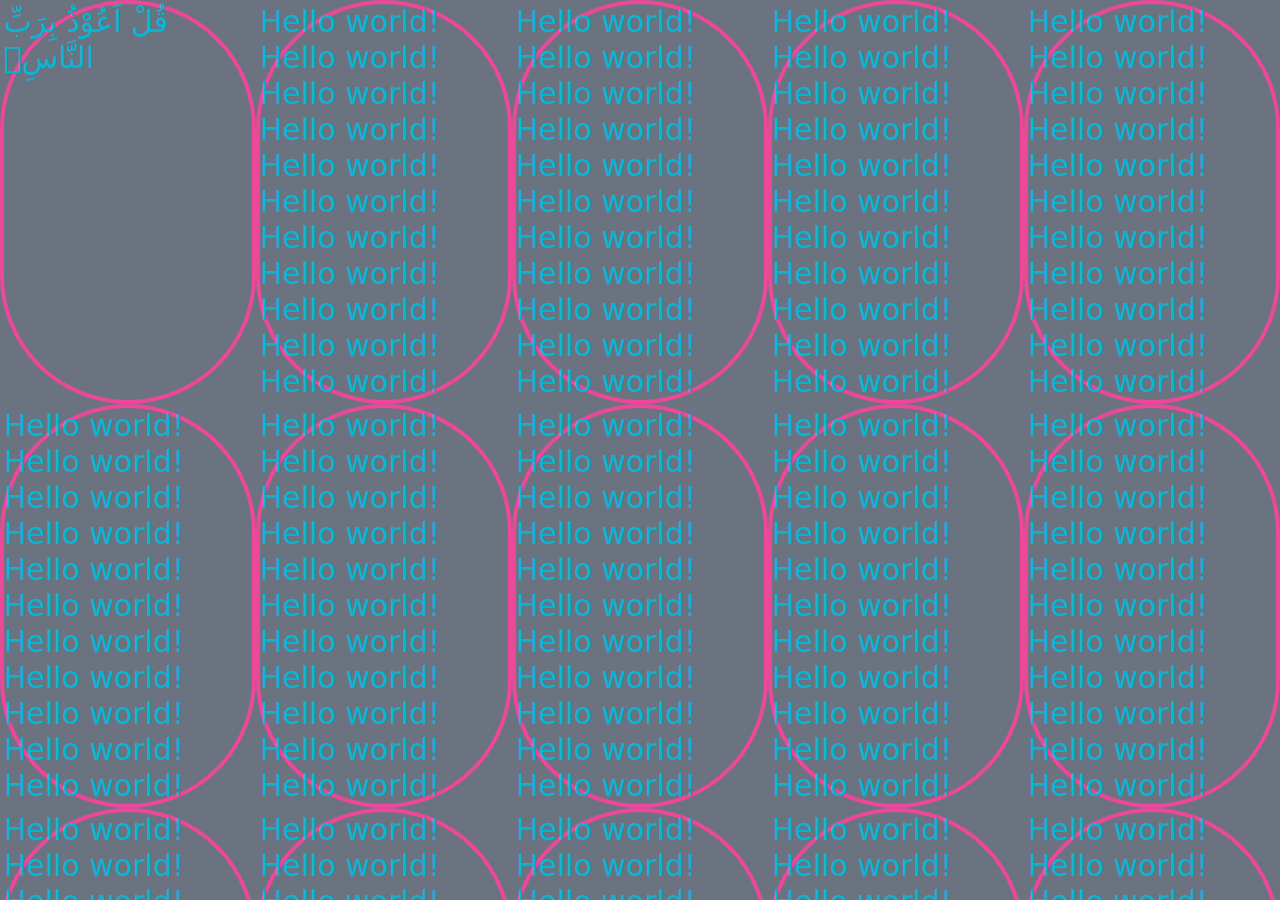
==== index.html @ 386dc98f "init commit" ====
<!DOCTYPE html>
<html>
  <head>
    <meta charset="UTF-8" />
    <meta name="viewport" content="width=device-width, initial-scale=1.0" />
    <link href="./style.css" rel="stylesheet" />
  </head>
  <body>
    <section
      class="flex flex-wrap flex-row w-screen h-screen bg-gray-500 overflow-hidden"
    >
      <p
        class="basis-1/5 shrink text-3xl text-cyan-500 border-4 rounded-full border-pink-500"
      >
        قُلْ اَعُوْذُ بِرَبِّ النَّاسِۙ
      </p>
      <p
        class="basis-1/5 shrink text-3xl text-cyan-500 border-4 rounded-full border-pink-500"
      >
        Hello world! Hello world! Hello world! Hello world! Hello world! Hello
        world! Hello world! Hello world! Hello world! Hello world! Hello world!
      </p>
      <p
        class="basis-1/5 shrink text-3xl text-cyan-500 border-4 rounded-full border-pink-500"
      >
        Hello world! Hello world! Hello world! Hello world! Hello world! Hello
        world! Hello world! Hello world! Hello world! Hello world! Hello world!
      </p>
      <p
        class="basis-1/5 shrink text-3xl text-cyan-500 border-4 rounded-full border-pink-500"
      >
        Hello world! Hello world! Hello world! Hello world! Hello world! Hello
        world! Hello world! Hello world! Hello world! Hello world! Hello world!
      </p>
      <p
        class="basis-1/5 shrink text-3xl text-cyan-500 border-4 rounded-full border-pink-500"
      >
        Hello world! Hello world! Hello world! Hello world! Hello world! Hello
        world! Hello world! Hello world! Hello world! Hello world! Hello world!
      </p>
      <p
        class="basis-1/5 shrink text-3xl text-cyan-500 border-4 rounded-full border-pink-500"
      >
        Hello world! Hello world! Hello world! Hello world! Hello world! Hello
        world! Hello world! Hello world! Hello world! Hello world! Hello world!
      </p>
      <p
        class="basis-1/5 shrink text-3xl text-cyan-500 border-4 rounded-full border-pink-500"
      >
        Hello world! Hello world! Hello world! Hello world! Hello world! Hello
        world! Hello world! Hello world! Hello world! Hello world! Hello world!
      </p>
      <p
        class="basis-1/5 shrink text-3xl text-cyan-500 border-4 rounded-full border-pink-500"
      >
        Hello world! Hello world! Hello world! Hello world! Hello world! Hello
        world! Hello world! Hello world! Hello world! Hello world! Hello world!
      </p>
      <p
        class="basis-1/5 shrink text-3xl text-cyan-500 border-4 rounded-full border-pink-500"
      >
        Hello world! Hello world! Hello world! Hello world! Hello world! Hello
        world! Hello world! Hello world! Hello world! Hello world! Hello world!
      </p>
      <p
        class="basis-1/5 shrink text-3xl text-cyan-500 border-4 rounded-full border-pink-500"
      >
        Hello world! Hello world! Hello world! Hello world! Hello world! Hello
        world! Hello world! Hello world! Hello world! Hello world! Hello world!
      </p>
      <p
        class="basis-1/5 shrink text-3xl text-cyan-500 border-4 rounded-full border-pink-500"
      >
        Hello world! Hello world! Hello world! Hello world! Hello world! Hello
        world! Hello world! Hello world! Hello world! Hello world! Hello world!
      </p>
      <p
        class="basis-1/5 shrink text-3xl text-cyan-500 border-4 rounded-full border-pink-500"
      >
        Hello world! Hello world! Hello world! Hello world! Hello world! Hello
        world! Hello world! Hello world! Hello world! Hello world! Hello world!
      </p>
      <p
        class="basis-1/5 shrink text-3xl text-cyan-500 border-4 rounded-full border-pink-500"
      >
        Hello world! Hello world! Hello world! Hello world! Hello world! Hello
        world! Hello world! Hello world! Hello world! Hello world! Hello world!
      </p>
      <p
        class="basis-1/5 shrink text-3xl text-cyan-500 border-4 rounded-full border-pink-500"
      >
        Hello world! Hello world! Hello world! Hello world! Hello world! Hello
        world! Hello world! Hello world! Hello world! Hello world! Hello world!
      </p>
      <p
        class="basis-1/5 shrink text-3xl text-cyan-500 border-4 rounded-full border-pink-500"
      >
        Hello world! Hello world! Hello world! Hello world! Hello world! Hello
        world! Hello world! Hello world! Hello world! Hello world! Hello world!
      </p>
      <p
        class="basis-1/5 shrink text-3xl text-cyan-500 border-4 rounded-full border-pink-500"
      >
        Hello world! Hello world! Hello world! Hello world! Hello world! Hello
        world! Hello world! Hello world! Hello world! Hello world! Hello world!
      </p>
      <p
        class="basis-1/5 shrink text-3xl text-cyan-500 border-4 rounded-full border-pink-500"
      >
        Hello world! Hello world! Hello world! Hello world! Hello world! Hello
        world! Hello world! Hello world! Hello world! Hello world! Hello world!
      </p>
      <p
        class="basis-1/5 shrink text-3xl text-cyan-500 border-4 rounded-full border-pink-500"
      >
        Hello world! Hello world! Hello world! Hello world! Hello world! Hello
        world! Hello world! Hello world! Hello world! Hello world! Hello world!
      </p>
    </section>
  </body>
</html>
---- style.css ----
*, ::before, ::after {
  --tw-border-spacing-x: 0;
  --tw-border-spacing-y: 0;
  --tw-translate-x: 0;
  --tw-translate-y: 0;
  --tw-rotate: 0;
  --tw-skew-x: 0;
  --tw-skew-y: 0;
  --tw-scale-x: 1;
  --tw-scale-y: 1;
  --tw-pan-x:  ;
  --tw-pan-y:  ;
  --tw-pinch-zoom:  ;
  --tw-scroll-snap-strictness: proximity;
  --tw-gradient-from-position:  ;
  --tw-gradient-via-position:  ;
  --tw-gradient-to-position:  ;
  --tw-ordinal:  ;
  --tw-slashed-zero:  ;
  --tw-numeric-figure:  ;
  --tw-numeric-spacing:  ;
  --tw-numeric-fraction:  ;
  --tw-ring-inset:  ;
  --tw-ring-offset-width: 0px;
  --tw-ring-offset-color: #fff;
  --tw-ring-color: rgb(59 130 246 / 0.5);
  --tw-ring-offset-shadow: 0 0 #0000;
  --tw-ring-shadow: 0 0 #0000;
  --tw-shadow: 0 0 #0000;
  --tw-shadow-colored: 0 0 #0000;
  --tw-blur:  ;
  --tw-brightness:  ;
  --tw-contrast:  ;
  --tw-grayscale:  ;
  --tw-hue-rotate:  ;
  --tw-invert:  ;
  --tw-saturate:  ;
  --tw-sepia:  ;
  --tw-drop-shadow:  ;
  --tw-backdrop-blur:  ;
  --tw-backdrop-brightness:  ;
  --tw-backdrop-contrast:  ;
  --tw-backdrop-grayscale:  ;
  --tw-backdrop-hue-rotate:  ;
  --tw-backdrop-invert:  ;
  --tw-backdrop-opacity:  ;
  --tw-backdrop-saturate:  ;
  --tw-backdrop-sepia:  ;
  --tw-contain-size:  ;
  --tw-contain-layout:  ;
  --tw-contain-paint:  ;
  --tw-contain-style:  ;
}

::backdrop {
  --tw-border-spacing-x: 0;
  --tw-border-spacing-y: 0;
  --tw-translate-x: 0;
  --tw-translate-y: 0;
  --tw-rotate: 0;
  --tw-skew-x: 0;
  --tw-skew-y: 0;
  --tw-scale-x: 1;
  --tw-scale-y: 1;
  --tw-pan-x:  ;
  --tw-pan-y:  ;
  --tw-pinch-zoom:  ;
  --tw-scroll-snap-strictness: proximity;
  --tw-gradient-from-position:  ;
  --tw-gradient-via-position:  ;
  --tw-gradient-to-position:  ;
  --tw-ordinal:  ;
  --tw-slashed-zero:  ;
  --tw-numeric-figure:  ;
  --tw-numeric-spacing:  ;
  --tw-numeric-fraction:  ;
  --tw-ring-inset:  ;
  --tw-ring-offset-width: 0px;
  --tw-ring-offset-color: #fff;
  --tw-ring-color: rgb(59 130 246 / 0.5);
  --tw-ring-offset-shadow: 0 0 #0000;
  --tw-ring-shadow: 0 0 #0000;
  --tw-shadow: 0 0 #0000;
  --tw-shadow-colored: 0 0 #0000;
  --tw-blur:  ;
  --tw-brightness:  ;
  --tw-contrast:  ;
  --tw-grayscale:  ;
  --tw-hue-rotate:  ;
  --tw-invert:  ;
  --tw-saturate:  ;
  --tw-sepia:  ;
  --tw-drop-shadow:  ;
  --tw-backdrop-blur:  ;
  --tw-backdrop-brightness:  ;
  --tw-backdrop-contrast:  ;
  --tw-backdrop-grayscale:  ;
  --tw-backdrop-hue-rotate:  ;
  --tw-backdrop-invert:  ;
  --tw-backdrop-opacity:  ;
  --tw-backdrop-saturate:  ;
  --tw-backdrop-sepia:  ;
  --tw-contain-size:  ;
  --tw-contain-layout:  ;
  --tw-contain-paint:  ;
  --tw-contain-style:  ;
}

/*
! tailwindcss v3.4.13 | MIT License | https://tailwindcss.com
*/

/*
1. Prevent padding and border from affecting element width. (https://github.com/mozdevs/cssremedy/issues/4)
2. Allow adding a border to an element by just adding a border-width. (https://github.com/tailwindcss/tailwindcss/pull/116)
*/

*,
::before,
::after {
  box-sizing: border-box;
  /* 1 */
  border-width: 0;
  /* 2 */
  border-style: solid;
  /* 2 */
  border-color: #e5e7eb;
  /* 2 */
}

::before,
::after {
  --tw-content: '';
}

/*
1. Use a consistent sensible line-height in all browsers.
2. Prevent adjustments of font size after orientation changes in iOS.
3. Use a more readable tab size.
4. Use the user's configured `sans` font-family by default.
5. Use the user's configured `sans` font-feature-settings by default.
6. Use the user's configured `sans` font-variation-settings by default.
7. Disable tap highlights on iOS
*/

html,
:host {
  line-height: 1.5;
  /* 1 */
  -webkit-text-size-adjust: 100%;
  /* 2 */
  -moz-tab-size: 4;
  /* 3 */
  -o-tab-size: 4;
     tab-size: 4;
  /* 3 */
  font-family: ui-sans-serif, system-ui, sans-serif, "Apple Color Emoji", "Segoe UI Emoji", "Segoe UI Symbol", "Noto Color Emoji";
  /* 4 */
  font-feature-settings: normal;
  /* 5 */
  font-variation-settings: normal;
  /* 6 */
  -webkit-tap-highlight-color: transparent;
  /* 7 */
}

/*
1. Remove the margin in all browsers.
2. Inherit line-height from `html` so users can set them as a class directly on the `html` element.
*/

body {
  margin: 0;
  /* 1 */
  line-height: inherit;
  /* 2 */
}

/*
1. Add the correct height in Firefox.
2. Correct the inheritance of border color in Firefox. (https://bugzilla.mozilla.org/show_bug.cgi?id=190655)
3. Ensure horizontal rules are visible by default.
*/

hr {
  height: 0;
  /* 1 */
  color: inherit;
  /* 2 */
  border-top-width: 1px;
  /* 3 */
}

/*
Add the correct text decoration in Chrome, Edge, and Safari.
*/

abbr:where([title]) {
  -webkit-text-decoration: underline dotted;
          text-decoration: underline dotted;
}

/*
Remove the default font size and weight for headings.
*/

h1,
h2,
h3,
h4,
h5,
h6 {
  font-size: inherit;
  font-weight: inherit;
}

/*
Reset links to optimize for opt-in styling instead of opt-out.
*/

a {
  color: inherit;
  text-decoration: inherit;
}

/*
Add the correct font weight in Edge and Safari.
*/

b,
strong {
  font-weight: bolder;
}

/*
1. Use the user's configured `mono` font-family by default.
2. Use the user's configured `mono` font-feature-settings by default.
3. Use the user's configured `mono` font-variation-settings by default.
4. Correct the odd `em` font sizing in all browsers.
*/

code,
kbd,
samp,
pre {
  font-family: ui-monospace, SFMono-Regular, Menlo, Monaco, Consolas, "Liberation Mono", "Courier New", monospace;
  /* 1 */
  font-feature-settings: normal;
  /* 2 */
  font-variation-settings: normal;
  /* 3 */
  font-size: 1em;
  /* 4 */
}

/*
Add the correct font size in all browsers.
*/

small {
  font-size: 80%;
}

/*
Prevent `sub` and `sup` elements from affecting the line height in all browsers.
*/

sub,
sup {
  font-size: 75%;
  line-height: 0;
  position: relative;
  vertical-align: baseline;
}

sub {
  bottom: -0.25em;
}

sup {
  top: -0.5em;
}

/*
1. Remove text indentation from table contents in Chrome and Safari. (https://bugs.chromium.org/p/chromium/issues/detail?id=999088, https://bugs.webkit.org/show_bug.cgi?id=201297)
2. Correct table border color inheritance in all Chrome and Safari. (https://bugs.chromium.org/p/chromium/issues/detail?id=935729, https://bugs.webkit.org/show_bug.cgi?id=195016)
3. Remove gaps between table borders by default.
*/

table {
  text-indent: 0;
  /* 1 */
  border-color: inherit;
  /* 2 */
  border-collapse: collapse;
  /* 3 */
}

/*
1. Change the font styles in all browsers.
2. Remove the margin in Firefox and Safari.
3. Remove default padding in all browsers.
*/

button,
input,
optgroup,
select,
textarea {
  font-family: inherit;
  /* 1 */
  font-feature-settings: inherit;
  /* 1 */
  font-variation-settings: inherit;
  /* 1 */
  font-size: 100%;
  /* 1 */
  font-weight: inherit;
  /* 1 */
  line-height: inherit;
  /* 1 */
  letter-spacing: inherit;
  /* 1 */
  color: inherit;
  /* 1 */
  margin: 0;
  /* 2 */
  padding: 0;
  /* 3 */
}

/*
Remove the inheritance of text transform in Edge and Firefox.
*/

button,
select {
  text-transform: none;
}

/*
1. Correct the inability to style clickable types in iOS and Safari.
2. Remove default button styles.
*/

button,
input:where([type='button']),
input:where([type='reset']),
input:where([type='submit']) {
  -webkit-appearance: button;
  /* 1 */
  background-color: transparent;
  /* 2 */
  background-image: none;
  /* 2 */
}

/*
Use the modern Firefox focus style for all focusable elements.
*/

:-moz-focusring {
  outline: auto;
}

/*
Remove the additional `:invalid` styles in Firefox. (https://github.com/mozilla/gecko-dev/blob/2f9eacd9d3d995c937b4251a5557d95d494c9be1/layout/style/res/forms.css#L728-L737)
*/

:-moz-ui-invalid {
  box-shadow: none;
}

/*
Add the correct vertical alignment in Chrome and Firefox.
*/

progress {
  vertical-align: baseline;
}

/*
Correct the cursor style of increment and decrement buttons in Safari.
*/

::-webkit-inner-spin-button,
::-webkit-outer-spin-button {
  height: auto;
}

/*
1. Correct the odd appearance in Chrome and Safari.
2. Correct the outline style in Safari.
*/

[type='search'] {
  -webkit-appearance: textfield;
  /* 1 */
  outline-offset: -2px;
  /* 2 */
}

/*
Remove the inner padding in Chrome and Safari on macOS.
*/

::-webkit-search-decoration {
  -webkit-appearance: none;
}

/*
1. Correct the inability to style clickable types in iOS and Safari.
2. Change font properties to `inherit` in Safari.
*/

::-webkit-file-upload-button {
  -webkit-appearance: button;
  /* 1 */
  font: inherit;
  /* 2 */
}

/*
Add the correct display in Chrome and Safari.
*/

summary {
  display: list-item;
}

/*
Removes the default spacing and border for appropriate elements.
*/

blockquote,
dl,
dd,
h1,
h2,
h3,
h4,
h5,
h6,
hr,
figure,
p,
pre {
  margin: 0;
}

fieldset {
  margin: 0;
  padding: 0;
}

legend {
  padding: 0;
}

ol,
ul,
menu {
  list-style: none;
  margin: 0;
  padding: 0;
}

/*
Reset default styling for dialogs.
*/

dialog {
  padding: 0;
}

/*
Prevent resizing textareas horizontally by default.
*/

textarea {
  resize: vertical;
}

/*
1. Reset the default placeholder opacity in Firefox. (https://github.com/tailwindlabs/tailwindcss/issues/3300)
2. Set the default placeholder color to the user's configured gray 400 color.
*/

input::-moz-placeholder, textarea::-moz-placeholder {
  opacity: 1;
  /* 1 */
  color: #9ca3af;
  /* 2 */
}

input::placeholder,
textarea::placeholder {
  opacity: 1;
  /* 1 */
  color: #9ca3af;
  /* 2 */
}

/*
Set the default cursor for buttons.
*/

button,
[role="button"] {
  cursor: pointer;
}

/*
Make sure disabled buttons don't get the pointer cursor.
*/

:disabled {
  cursor: default;
}

/*
1. Make replaced elements `display: block` by default. (https://github.com/mozdevs/cssremedy/issues/14)
2. Add `vertical-align: middle` to align replaced elements more sensibly by default. (https://github.com/jensimmons/cssremedy/issues/14#issuecomment-634934210)
   This can trigger a poorly considered lint error in some tools but is included by design.
*/

img,
svg,
video,
canvas,
audio,
iframe,
embed,
object {
  display: block;
  /* 1 */
  vertical-align: middle;
  /* 2 */
}

/*
Constrain images and videos to the parent width and preserve their intrinsic aspect ratio. (https://github.com/mozdevs/cssremedy/issues/14)
*/

img,
video {
  max-width: 100%;
  height: auto;
}

/* Make elements with the HTML hidden attribute stay hidden by default */

[hidden] {
  display: none;
}

.my-auto {
  margin-top: auto;
  margin-bottom: auto;
}

.my-5 {
  margin-top: 1.25rem;
  margin-bottom: 1.25rem;
}

.flex {
  display: flex;
}

.size-full {
  width: 100%;
  height: 100%;
}

.size-fit {
  width: -moz-fit-content;
  width: fit-content;
  height: -moz-fit-content;
  height: fit-content;
}

.h-full {
  height: 100%;
}

.h-screen {
  height: 100vh;
}

.w-full {
  width: 100%;
}

.w-screen {
  width: 100vw;
}

.shrink {
  flex-shrink: 1;
}

.basis-1\/3 {
  flex-basis: 33.333333%;
}

.basis-1\/6 {
  flex-basis: 16.666667%;
}

.basis-1\/5 {
  flex-basis: 20%;
}

.flex-row {
  flex-direction: row;
}

.flex-col {
  flex-direction: column;
}

.flex-wrap {
  flex-wrap: wrap;
}

.items-center {
  align-items: center;
}

.justify-center {
  justify-content: center;
}

.overflow-hidden {
  overflow: hidden;
}

.overflow-scroll {
  overflow: scroll;
}

.rounded-lg {
  border-radius: 0.5rem;
}

.rounded-full {
  border-radius: 9999px;
}

.border-4 {
  border-width: 4px;
}

.border-pink-500 {
  --tw-border-opacity: 1;
  border-color: rgb(236 72 153 / var(--tw-border-opacity));
}

.bg-gray-500 {
  --tw-bg-opacity: 1;
  background-color: rgb(107 114 128 / var(--tw-bg-opacity));
}

.text-center {
  text-align: center;
}

.align-middle {
  vertical-align: middle;
}

.text-3xl {
  font-size: 1.875rem;
  line-height: 2.25rem;
}

.font-bold {
  font-weight: 700;
}

.text-pink-400 {
  --tw-text-opacity: 1;
  color: rgb(244 114 182 / var(--tw-text-opacity));
}

.text-cyan-500 {
  --tw-text-opacity: 1;
  color: rgb(6 182 212 / var(--tw-text-opacity));
}

.underline {
  text-decoration-line: underline;
}
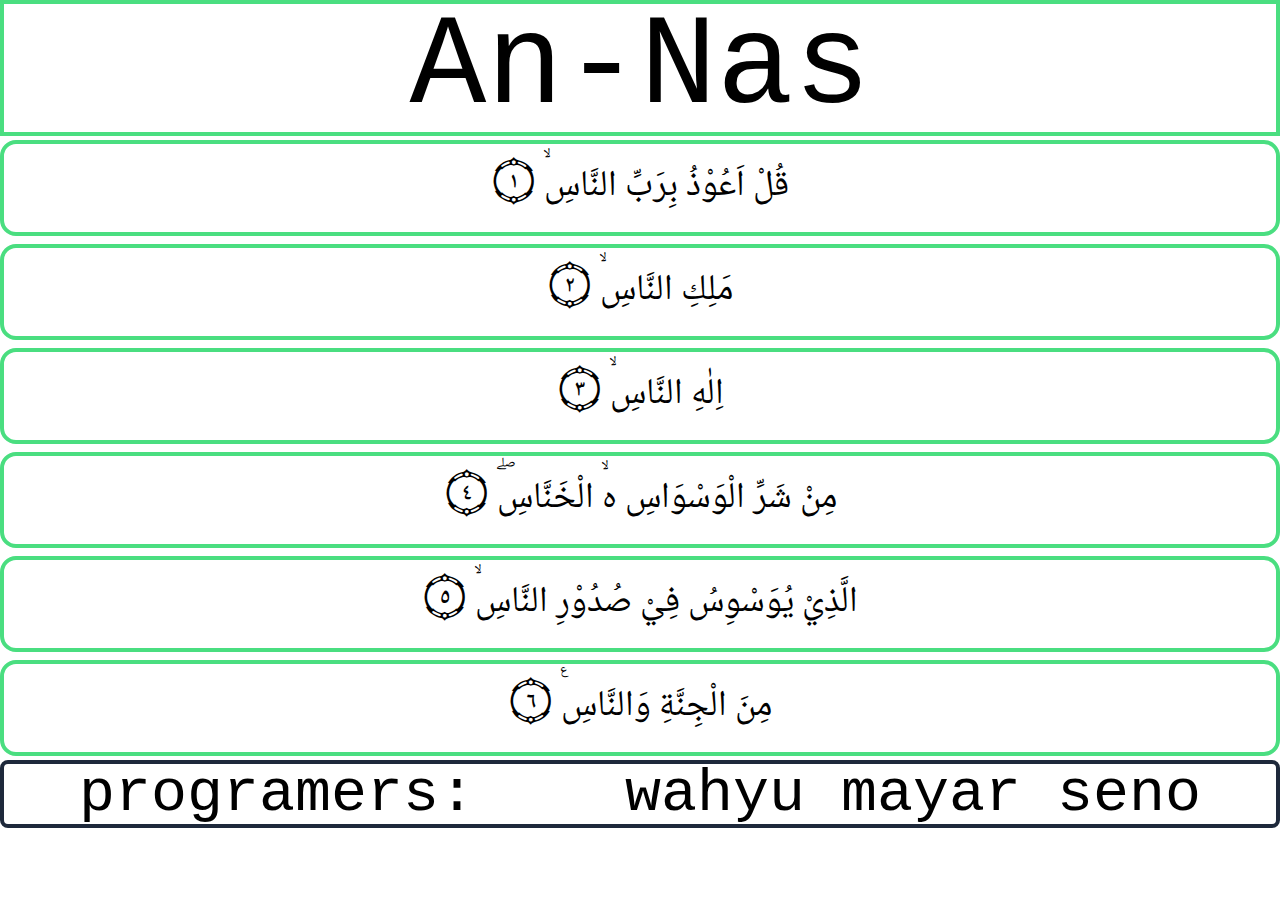
==== commit 3575e44c: "prog" ====
--- a/index.html
+++ b/index.html
@@ -3,119 +3,57 @@
   <head>
     <meta charset="UTF-8" />
     <meta name="viewport" content="width=device-width, initial-scale=1.0" />
+    <link rel="preconnect" href="https://fonts.googleapis.com" />
+    <link rel="preconnect" href="https://fonts.gstatic.com" crossorigin />
+    <link
+      href="https://fonts.googleapis.com/css2?family=Noto+Naskh+Arabic:wght@400..700&display=swap"
+      rel="stylesheet"
+    />
     <link href="./style.css" rel="stylesheet" />
   </head>
   <body>
-    <section
-      class="flex flex-wrap flex-row w-screen h-screen bg-gray-500 overflow-hidden"
-    >
+    <section class="flex flex-col w-screen bg-white overflow-hidden">
       <p
-        class="basis-1/5 shrink text-3xl text-cyan-500 border-4 rounded-full border-pink-500"
+        class="font-mono text-3xl md:text-9xl text-center border-4 border-green-400"
       >
-        قُلْ اَعُوْذُ بِرَبِّ النَّاسِۙ
+        An-Nas
       </p>
       <p
-        class="basis-1/5 shrink text-3xl text-cyan-500 border-4 rounded-full border-pink-500"
+        class="font-mfont text-center text-4xl my-1 py-6 border-green-400 rounded-2xl border-4"
       >
-        Hello world! Hello world! Hello world! Hello world! Hello world! Hello
-        world! Hello world! Hello world! Hello world! Hello world! Hello world!
+        قُلْ اَعُوْذُ بِرَبِّ النَّاسِۙ ۝١
       </p>
       <p
-        class="basis-1/5 shrink text-3xl text-cyan-500 border-4 rounded-full border-pink-500"
+        class="font-mfont text-center text-4xl my-1 py-6 border-green-400 rounded-2xl border-4"
       >
-        Hello world! Hello world! Hello world! Hello world! Hello world! Hello
-        world! Hello world! Hello world! Hello world! Hello world! Hello world!
+        مَلِكِ النَّاسِۙ ۝٢
       </p>
       <p
-        class="basis-1/5 shrink text-3xl text-cyan-500 border-4 rounded-full border-pink-500"
+        class="font-mfont text-center text-4xl my-1 py-6 border-green-400 rounded-2xl border-4"
       >
-        Hello world! Hello world! Hello world! Hello world! Hello world! Hello
-        world! Hello world! Hello world! Hello world! Hello world! Hello world!
+        اِلٰهِ النَّاسِۙ ۝٣
       </p>
       <p
-        class="basis-1/5 shrink text-3xl text-cyan-500 border-4 rounded-full border-pink-500"
+        class="font-mfont text-center text-4xl my-1 py-6 border-green-400 rounded-2xl border-4"
       >
-        Hello world! Hello world! Hello world! Hello world! Hello world! Hello
-        world! Hello world! Hello world! Hello world! Hello world! Hello world!
+        مِنْ شَرِّ الْوَسْوَاسِ ەۙ الْخَنَّاسِۖ ۝٤
       </p>
       <p
-        class="basis-1/5 shrink text-3xl text-cyan-500 border-4 rounded-full border-pink-500"
+        class="font-mfont text-center text-4xl my-1 py-6 border-green-400 rounded-2xl border-4"
       >
-        Hello world! Hello world! Hello world! Hello world! Hello world! Hello
-        world! Hello world! Hello world! Hello world! Hello world! Hello world!
+        الَّذِيْ يُوَسْوِسُ فِيْ صُدُوْرِ النَّاسِۙ ۝٥
       </p>
       <p
-        class="basis-1/5 shrink text-3xl text-cyan-500 border-4 rounded-full border-pink-500"
+        class="font-mfont text-center text-4xl my-1 py-6 border-green-400 rounded-2xl border-4"
       >
-        Hello world! Hello world! Hello world! Hello world! Hello world! Hello
-        world! Hello world! Hello world! Hello world! Hello world! Hello world!
+        مِنَ الْجِنَّةِ وَالنَّاسِࣖ ۝٦
       </p>
-      <p
-        class="basis-1/5 shrink text-3xl text-cyan-500 border-4 rounded-full border-pink-500"
+      <div
+        class="flex justify-around flex-row w-full border-slate-800 rounded-lg border-4"
       >
-        Hello world! Hello world! Hello world! Hello world! Hello world! Hello
-        world! Hello world! Hello world! Hello world! Hello world! Hello world!
-      </p>
-      <p
-        class="basis-1/5 shrink text-3xl text-cyan-500 border-4 rounded-full border-pink-500"
-      >
-        Hello world! Hello world! Hello world! Hello world! Hello world! Hello
-        world! Hello world! Hello world! Hello world! Hello world! Hello world!
-      </p>
-      <p
-        class="basis-1/5 shrink text-3xl text-cyan-500 border-4 rounded-full border-pink-500"
-      >
-        Hello world! Hello world! Hello world! Hello world! Hello world! Hello
-        world! Hello world! Hello world! Hello world! Hello world! Hello world!
-      </p>
-      <p
-        class="basis-1/5 shrink text-3xl text-cyan-500 border-4 rounded-full border-pink-500"
-      >
-        Hello world! Hello world! Hello world! Hello world! Hello world! Hello
-        world! Hello world! Hello world! Hello world! Hello world! Hello world!
-      </p>
-      <p
-        class="basis-1/5 shrink text-3xl text-cyan-500 border-4 rounded-full border-pink-500"
-      >
-        Hello world! Hello world! Hello world! Hello world! Hello world! Hello
-        world! Hello world! Hello world! Hello world! Hello world! Hello world!
-      </p>
-      <p
-        class="basis-1/5 shrink text-3xl text-cyan-500 border-4 rounded-full border-pink-500"
-      >
-        Hello world! Hello world! Hello world! Hello world! Hello world! Hello
-        world! Hello world! Hello world! Hello world! Hello world! Hello world!
-      </p>
-      <p
-        class="basis-1/5 shrink text-3xl text-cyan-500 border-4 rounded-full border-pink-500"
-      >
-        Hello world! Hello world! Hello world! Hello world! Hello world! Hello
-        world! Hello world! Hello world! Hello world! Hello world! Hello world!
-      </p>
-      <p
-        class="basis-1/5 shrink text-3xl text-cyan-500 border-4 rounded-full border-pink-500"
-      >
-        Hello world! Hello world! Hello world! Hello world! Hello world! Hello
-        world! Hello world! Hello world! Hello world! Hello world! Hello world!
-      </p>
-      <p
-        class="basis-1/5 shrink text-3xl text-cyan-500 border-4 rounded-full border-pink-500"
-      >
-        Hello world! Hello world! Hello world! Hello world! Hello world! Hello
-        world! Hello world! Hello world! Hello world! Hello world! Hello world!
-      </p>
-      <p
-        class="basis-1/5 shrink text-3xl text-cyan-500 border-4 rounded-full border-pink-500"
-      >
-        Hello world! Hello world! Hello world! Hello world! Hello world! Hello
-        world! Hello world! Hello world! Hello world! Hello world! Hello world!
-      </p>
-      <p
-        class="basis-1/5 shrink text-3xl text-cyan-500 border-4 rounded-full border-pink-500"
-      >
-        Hello world! Hello world! Hello world! Hello world! Hello world! Hello
-        world! Hello world! Hello world! Hello world! Hello world! Hello world!
-      </p>
+        <p class="font-mono text-3xl md:text-6xl">programers:</p>
+        <p class="font-mono text-3xl md:text-6xl">wahyu mayar seno</p>
+      </div>
     </section>
   </body>
 </html>
--- a/style.css
+++ b/style.css
@@ -554,40 +554,15 @@
   display: none;
 }
 
-.my-auto {
-  margin-top: auto;
-  margin-bottom: auto;
-}
-
-.my-5 {
-  margin-top: 1.25rem;
-  margin-bottom: 1.25rem;
+.my-1 {
+  margin-top: 0.25rem;
+  margin-bottom: 0.25rem;
 }
 
 .flex {
   display: flex;
 }
 
-.size-full {
-  width: 100%;
-  height: 100%;
-}
-
-.size-fit {
-  width: -moz-fit-content;
-  width: fit-content;
-  height: -moz-fit-content;
-  height: fit-content;
-}
-
-.h-full {
-  height: 100%;
-}
-
-.h-screen {
-  height: 100vh;
-}
-
 .w-full {
   width: 100%;
 }
@@ -596,22 +571,6 @@
   width: 100vw;
 }
 
-.shrink {
-  flex-shrink: 1;
-}
-
-.basis-1\/3 {
-  flex-basis: 33.333333%;
-}
-
-.basis-1\/6 {
-  flex-basis: 16.666667%;
-}
-
-.basis-1\/5 {
-  flex-basis: 20%;
-}
-
 .flex-row {
   flex-direction: row;
 }
@@ -620,54 +579,56 @@
   flex-direction: column;
 }
 
-.flex-wrap {
-  flex-wrap: wrap;
-}
-
-.items-center {
-  align-items: center;
-}
-
-.justify-center {
-  justify-content: center;
+.justify-around {
+  justify-content: space-around;
 }
 
 .overflow-hidden {
   overflow: hidden;
 }
 
-.overflow-scroll {
-  overflow: scroll;
+.rounded-2xl {
+  border-radius: 1rem;
 }
 
 .rounded-lg {
   border-radius: 0.5rem;
 }
 
-.rounded-full {
-  border-radius: 9999px;
-}
-
 .border-4 {
   border-width: 4px;
 }
 
-.border-pink-500 {
+.border-green-400 {
   --tw-border-opacity: 1;
-  border-color: rgb(236 72 153 / var(--tw-border-opacity));
-}
-
-.bg-gray-500 {
+  border-color: rgb(74 222 128 / var(--tw-border-opacity));
+}
+
+.border-slate-800 {
+  --tw-border-opacity: 1;
+  border-color: rgb(30 41 59 / var(--tw-border-opacity));
+}
+
+.bg-white {
   --tw-bg-opacity: 1;
-  background-color: rgb(107 114 128 / var(--tw-bg-opacity));
+  background-color: rgb(255 255 255 / var(--tw-bg-opacity));
+}
+
+.py-6 {
+  padding-top: 1.5rem;
+  padding-bottom: 1.5rem;
 }
 
 .text-center {
   text-align: center;
 }
 
-.align-middle {
-  vertical-align: middle;
+.font-mfont {
+  font-family: Noto Naskh Arabic, sans-serif;
+}
+
+.font-mono {
+  font-family: ui-monospace, SFMono-Regular, Menlo, Monaco, Consolas, "Liberation Mono", "Courier New", monospace;
 }
 
 .text-3xl {
@@ -675,20 +636,24 @@
   line-height: 2.25rem;
 }
 
-.font-bold {
-  font-weight: 700;
-}
-
-.text-pink-400 {
-  --tw-text-opacity: 1;
-  color: rgb(244 114 182 / var(--tw-text-opacity));
-}
-
-.text-cyan-500 {
-  --tw-text-opacity: 1;
-  color: rgb(6 182 212 / var(--tw-text-opacity));
-}
-
-.underline {
-  text-decoration-line: underline;
-}
+.text-4xl {
+  font-size: 2.25rem;
+  line-height: 2.5rem;
+}
+
+.text-6xl {
+  font-size: 3.75rem;
+  line-height: 1;
+}
+
+@media (min-width: 768px) {
+  .md\:text-6xl {
+    font-size: 3.75rem;
+    line-height: 1;
+  }
+
+  .md\:text-9xl {
+    font-size: 8rem;
+    line-height: 1;
+  }
+}
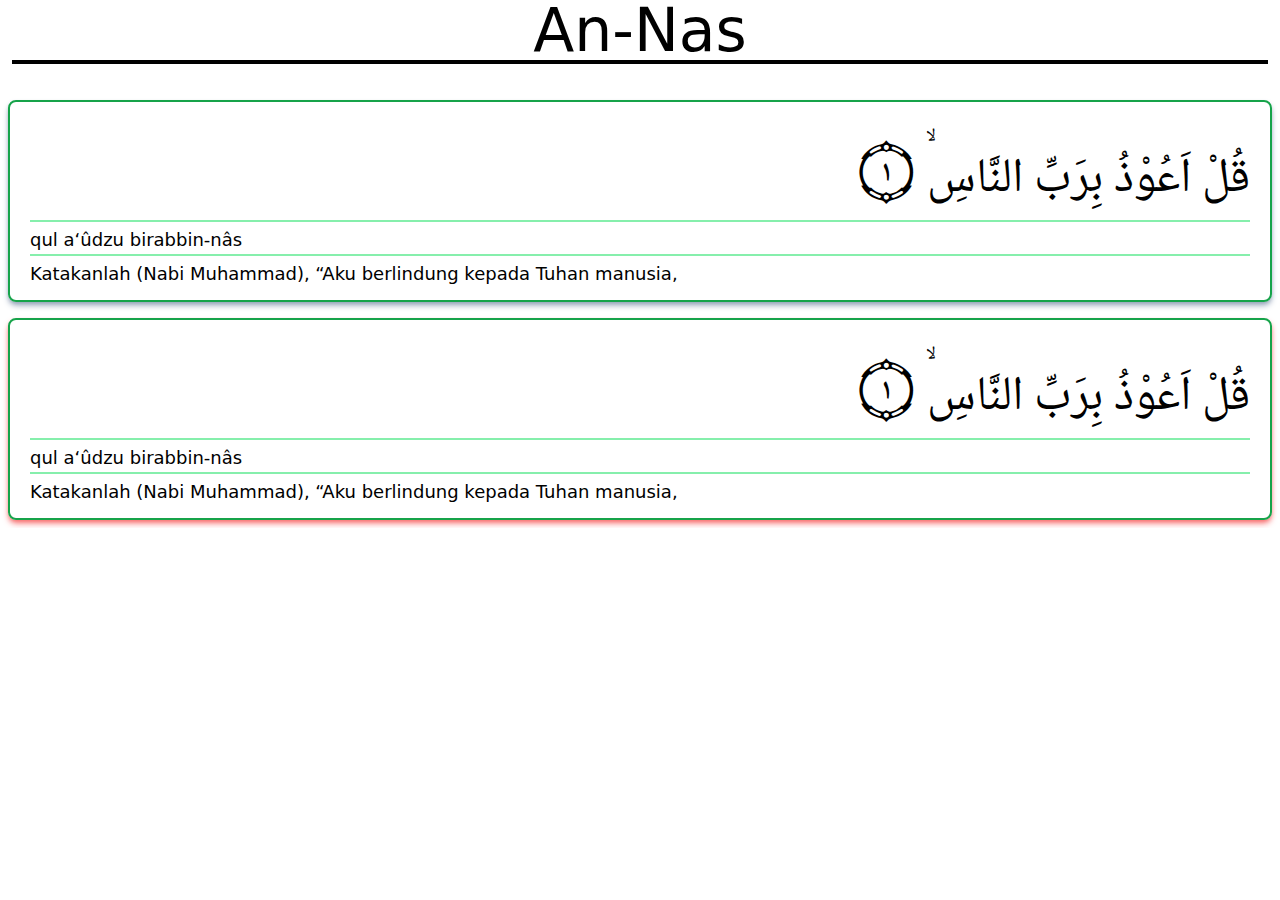
==== commit 4cbfa5d0: "as;lkdjf;laksjd" ====
--- a/index.html
+++ b/index.html
@@ -9,50 +9,49 @@
       href="https://fonts.googleapis.com/css2?family=Noto+Naskh+Arabic:wght@400..700&display=swap"
       rel="stylesheet"
     />
-    <link href="./style.css" rel="stylesheet" />
+    <link href="./css/style.css" rel="stylesheet" />
   </head>
-  <body>
-    <section class="flex flex-col w-screen bg-white overflow-hidden">
-      <p
-        class="font-mono text-3xl md:text-9xl text-center border-4 border-green-400"
+  <body class="bg-white">
+    <section class="flex flex-col w-screen overflow-hidden">
+      <div>
+        <p
+          class="font-sans text-center mb-7 mx-3 text-6xl border-b-4 border-black"
+        >
+          An-Nas
+        </p>
+      </div>
+      <!-- potong an --------------------------------------------- -->
+      <div
+        class="flex flex-col my-2 mx-2 shadow-md shadow-slate-400 rounded-lg pt-10 pb-3 border-2 border-green-600"
       >
-        An-Nas
-      </p>
-      <p
-        class="font-mfont text-center text-4xl my-1 py-6 border-green-400 rounded-2xl border-4"
+        <p class="font-mfont text-right mx-5 text-5xl leading-relaxed">
+          قُلْ اَعُوْذُ بِرَبِّ النَّاسِۙ ۝١
+        </p>
+        <p
+          class="text-left text-lg mx-5 mb-1 pt-1 border-t-2 border-b-2 border-green-300"
+        >
+          qul a‘ûdzu birabbin-nâs
+        </p>
+        <p class="text-left text-lg mx-5">
+          Katakanlah (Nabi Muhammad), “Aku berlindung kepada Tuhan manusia,
+        </p>
+      </div>
+      <!-- potong an --------------------------------------------- -->
+
+      <div
+        class="flex flex-col my-2 mx-2 shadow-md shadow-red-400 rounded-lg pt-10 pb-3 border-2 border-green-600"
       >
-        قُلْ اَعُوْذُ بِرَبِّ النَّاسِۙ ۝١
-      </p>
-      <p
-        class="font-mfont text-center text-4xl my-1 py-6 border-green-400 rounded-2xl border-4"
-      >
-        مَلِكِ النَّاسِۙ ۝٢
-      </p>
-      <p
-        class="font-mfont text-center text-4xl my-1 py-6 border-green-400 rounded-2xl border-4"
-      >
-        اِلٰهِ النَّاسِۙ ۝٣
-      </p>
-      <p
-        class="font-mfont text-center text-4xl my-1 py-6 border-green-400 rounded-2xl border-4"
-      >
-        مِنْ شَرِّ الْوَسْوَاسِ ەۙ الْخَنَّاسِۖ ۝٤
-      </p>
-      <p
-        class="font-mfont text-center text-4xl my-1 py-6 border-green-400 rounded-2xl border-4"
-      >
-        الَّذِيْ يُوَسْوِسُ فِيْ صُدُوْرِ النَّاسِۙ ۝٥
-      </p>
-      <p
-        class="font-mfont text-center text-4xl my-1 py-6 border-green-400 rounded-2xl border-4"
-      >
-        مِنَ الْجِنَّةِ وَالنَّاسِࣖ ۝٦
-      </p>
-      <div
-        class="flex justify-around flex-row w-full border-slate-800 rounded-lg border-4"
-      >
-        <p class="font-mono text-3xl md:text-6xl">programers:</p>
-        <p class="font-mono text-3xl md:text-6xl">wahyu mayar seno</p>
+        <p class="font-mfont text-right mx-5 text-5xl leading-relaxed">
+          قُلْ اَعُوْذُ بِرَبِّ النَّاسِۙ ۝١
+        </p>
+        <p
+          class="text-left text-lg mx-5 mb-1 pt-1 border-t-2 border-b-2 border-green-300"
+        >
+          qul a‘ûdzu birabbin-nâs
+        </p>
+        <p class="text-left text-lg mx-5">
+          Katakanlah (Nabi Muhammad), “Aku berlindung kepada Tuhan manusia,
+        </p>
       </div>
     </section>
   </body>
--- a/css/style.css
+++ b/css/style.css
@@ -0,0 +1,728 @@
+*, ::before, ::after {
+  --tw-border-spacing-x: 0;
+  --tw-border-spacing-y: 0;
+  --tw-translate-x: 0;
+  --tw-translate-y: 0;
+  --tw-rotate: 0;
+  --tw-skew-x: 0;
+  --tw-skew-y: 0;
+  --tw-scale-x: 1;
+  --tw-scale-y: 1;
+  --tw-pan-x:  ;
+  --tw-pan-y:  ;
+  --tw-pinch-zoom:  ;
+  --tw-scroll-snap-strictness: proximity;
+  --tw-gradient-from-position:  ;
+  --tw-gradient-via-position:  ;
+  --tw-gradient-to-position:  ;
+  --tw-ordinal:  ;
+  --tw-slashed-zero:  ;
+  --tw-numeric-figure:  ;
+  --tw-numeric-spacing:  ;
+  --tw-numeric-fraction:  ;
+  --tw-ring-inset:  ;
+  --tw-ring-offset-width: 0px;
+  --tw-ring-offset-color: #fff;
+  --tw-ring-color: rgb(59 130 246 / 0.5);
+  --tw-ring-offset-shadow: 0 0 #0000;
+  --tw-ring-shadow: 0 0 #0000;
+  --tw-shadow: 0 0 #0000;
+  --tw-shadow-colored: 0 0 #0000;
+  --tw-blur:  ;
+  --tw-brightness:  ;
+  --tw-contrast:  ;
+  --tw-grayscale:  ;
+  --tw-hue-rotate:  ;
+  --tw-invert:  ;
+  --tw-saturate:  ;
+  --tw-sepia:  ;
+  --tw-drop-shadow:  ;
+  --tw-backdrop-blur:  ;
+  --tw-backdrop-brightness:  ;
+  --tw-backdrop-contrast:  ;
+  --tw-backdrop-grayscale:  ;
+  --tw-backdrop-hue-rotate:  ;
+  --tw-backdrop-invert:  ;
+  --tw-backdrop-opacity:  ;
+  --tw-backdrop-saturate:  ;
+  --tw-backdrop-sepia:  ;
+  --tw-contain-size:  ;
+  --tw-contain-layout:  ;
+  --tw-contain-paint:  ;
+  --tw-contain-style:  ;
+}
+
+::backdrop {
+  --tw-border-spacing-x: 0;
+  --tw-border-spacing-y: 0;
+  --tw-translate-x: 0;
+  --tw-translate-y: 0;
+  --tw-rotate: 0;
+  --tw-skew-x: 0;
+  --tw-skew-y: 0;
+  --tw-scale-x: 1;
+  --tw-scale-y: 1;
+  --tw-pan-x:  ;
+  --tw-pan-y:  ;
+  --tw-pinch-zoom:  ;
+  --tw-scroll-snap-strictness: proximity;
+  --tw-gradient-from-position:  ;
+  --tw-gradient-via-position:  ;
+  --tw-gradient-to-position:  ;
+  --tw-ordinal:  ;
+  --tw-slashed-zero:  ;
+  --tw-numeric-figure:  ;
+  --tw-numeric-spacing:  ;
+  --tw-numeric-fraction:  ;
+  --tw-ring-inset:  ;
+  --tw-ring-offset-width: 0px;
+  --tw-ring-offset-color: #fff;
+  --tw-ring-color: rgb(59 130 246 / 0.5);
+  --tw-ring-offset-shadow: 0 0 #0000;
+  --tw-ring-shadow: 0 0 #0000;
+  --tw-shadow: 0 0 #0000;
+  --tw-shadow-colored: 0 0 #0000;
+  --tw-blur:  ;
+  --tw-brightness:  ;
+  --tw-contrast:  ;
+  --tw-grayscale:  ;
+  --tw-hue-rotate:  ;
+  --tw-invert:  ;
+  --tw-saturate:  ;
+  --tw-sepia:  ;
+  --tw-drop-shadow:  ;
+  --tw-backdrop-blur:  ;
+  --tw-backdrop-brightness:  ;
+  --tw-backdrop-contrast:  ;
+  --tw-backdrop-grayscale:  ;
+  --tw-backdrop-hue-rotate:  ;
+  --tw-backdrop-invert:  ;
+  --tw-backdrop-opacity:  ;
+  --tw-backdrop-saturate:  ;
+  --tw-backdrop-sepia:  ;
+  --tw-contain-size:  ;
+  --tw-contain-layout:  ;
+  --tw-contain-paint:  ;
+  --tw-contain-style:  ;
+}
+
+/*
+! tailwindcss v3.4.13 | MIT License | https://tailwindcss.com
+*/
+
+/*
+1. Prevent padding and border from affecting element width. (https://github.com/mozdevs/cssremedy/issues/4)
+2. Allow adding a border to an element by just adding a border-width. (https://github.com/tailwindcss/tailwindcss/pull/116)
+*/
+
+*,
+::before,
+::after {
+  box-sizing: border-box;
+  /* 1 */
+  border-width: 0;
+  /* 2 */
+  border-style: solid;
+  /* 2 */
+  border-color: #e5e7eb;
+  /* 2 */
+}
+
+::before,
+::after {
+  --tw-content: '';
+}
+
+/*
+1. Use a consistent sensible line-height in all browsers.
+2. Prevent adjustments of font size after orientation changes in iOS.
+3. Use a more readable tab size.
+4. Use the user's configured `sans` font-family by default.
+5. Use the user's configured `sans` font-feature-settings by default.
+6. Use the user's configured `sans` font-variation-settings by default.
+7. Disable tap highlights on iOS
+*/
+
+html,
+:host {
+  line-height: 1.5;
+  /* 1 */
+  -webkit-text-size-adjust: 100%;
+  /* 2 */
+  -moz-tab-size: 4;
+  /* 3 */
+  -o-tab-size: 4;
+     tab-size: 4;
+  /* 3 */
+  font-family: ui-sans-serif, system-ui, sans-serif, "Apple Color Emoji", "Segoe UI Emoji", "Segoe UI Symbol", "Noto Color Emoji";
+  /* 4 */
+  font-feature-settings: normal;
+  /* 5 */
+  font-variation-settings: normal;
+  /* 6 */
+  -webkit-tap-highlight-color: transparent;
+  /* 7 */
+}
+
+/*
+1. Remove the margin in all browsers.
+2. Inherit line-height from `html` so users can set them as a class directly on the `html` element.
+*/
+
+body {
+  margin: 0;
+  /* 1 */
+  line-height: inherit;
+  /* 2 */
+}
+
+/*
+1. Add the correct height in Firefox.
+2. Correct the inheritance of border color in Firefox. (https://bugzilla.mozilla.org/show_bug.cgi?id=190655)
+3. Ensure horizontal rules are visible by default.
+*/
+
+hr {
+  height: 0;
+  /* 1 */
+  color: inherit;
+  /* 2 */
+  border-top-width: 1px;
+  /* 3 */
+}
+
+/*
+Add the correct text decoration in Chrome, Edge, and Safari.
+*/
+
+abbr:where([title]) {
+  -webkit-text-decoration: underline dotted;
+          text-decoration: underline dotted;
+}
+
+/*
+Remove the default font size and weight for headings.
+*/
+
+h1,
+h2,
+h3,
+h4,
+h5,
+h6 {
+  font-size: inherit;
+  font-weight: inherit;
+}
+
+/*
+Reset links to optimize for opt-in styling instead of opt-out.
+*/
+
+a {
+  color: inherit;
+  text-decoration: inherit;
+}
+
+/*
+Add the correct font weight in Edge and Safari.
+*/
+
+b,
+strong {
+  font-weight: bolder;
+}
+
+/*
+1. Use the user's configured `mono` font-family by default.
+2. Use the user's configured `mono` font-feature-settings by default.
+3. Use the user's configured `mono` font-variation-settings by default.
+4. Correct the odd `em` font sizing in all browsers.
+*/
+
+code,
+kbd,
+samp,
+pre {
+  font-family: ui-monospace, SFMono-Regular, Menlo, Monaco, Consolas, "Liberation Mono", "Courier New", monospace;
+  /* 1 */
+  font-feature-settings: normal;
+  /* 2 */
+  font-variation-settings: normal;
+  /* 3 */
+  font-size: 1em;
+  /* 4 */
+}
+
+/*
+Add the correct font size in all browsers.
+*/
+
+small {
+  font-size: 80%;
+}
+
+/*
+Prevent `sub` and `sup` elements from affecting the line height in all browsers.
+*/
+
+sub,
+sup {
+  font-size: 75%;
+  line-height: 0;
+  position: relative;
+  vertical-align: baseline;
+}
+
+sub {
+  bottom: -0.25em;
+}
+
+sup {
+  top: -0.5em;
+}
+
+/*
+1. Remove text indentation from table contents in Chrome and Safari. (https://bugs.chromium.org/p/chromium/issues/detail?id=999088, https://bugs.webkit.org/show_bug.cgi?id=201297)
+2. Correct table border color inheritance in all Chrome and Safari. (https://bugs.chromium.org/p/chromium/issues/detail?id=935729, https://bugs.webkit.org/show_bug.cgi?id=195016)
+3. Remove gaps between table borders by default.
+*/
+
+table {
+  text-indent: 0;
+  /* 1 */
+  border-color: inherit;
+  /* 2 */
+  border-collapse: collapse;
+  /* 3 */
+}
+
+/*
+1. Change the font styles in all browsers.
+2. Remove the margin in Firefox and Safari.
+3. Remove default padding in all browsers.
+*/
+
+button,
+input,
+optgroup,
+select,
+textarea {
+  font-family: inherit;
+  /* 1 */
+  font-feature-settings: inherit;
+  /* 1 */
+  font-variation-settings: inherit;
+  /* 1 */
+  font-size: 100%;
+  /* 1 */
+  font-weight: inherit;
+  /* 1 */
+  line-height: inherit;
+  /* 1 */
+  letter-spacing: inherit;
+  /* 1 */
+  color: inherit;
+  /* 1 */
+  margin: 0;
+  /* 2 */
+  padding: 0;
+  /* 3 */
+}
+
+/*
+Remove the inheritance of text transform in Edge and Firefox.
+*/
+
+button,
+select {
+  text-transform: none;
+}
+
+/*
+1. Correct the inability to style clickable types in iOS and Safari.
+2. Remove default button styles.
+*/
+
+button,
+input:where([type='button']),
+input:where([type='reset']),
+input:where([type='submit']) {
+  -webkit-appearance: button;
+  /* 1 */
+  background-color: transparent;
+  /* 2 */
+  background-image: none;
+  /* 2 */
+}
+
+/*
+Use the modern Firefox focus style for all focusable elements.
+*/
+
+:-moz-focusring {
+  outline: auto;
+}
+
+/*
+Remove the additional `:invalid` styles in Firefox. (https://github.com/mozilla/gecko-dev/blob/2f9eacd9d3d995c937b4251a5557d95d494c9be1/layout/style/res/forms.css#L728-L737)
+*/
+
+:-moz-ui-invalid {
+  box-shadow: none;
+}
+
+/*
+Add the correct vertical alignment in Chrome and Firefox.
+*/
+
+progress {
+  vertical-align: baseline;
+}
+
+/*
+Correct the cursor style of increment and decrement buttons in Safari.
+*/
+
+::-webkit-inner-spin-button,
+::-webkit-outer-spin-button {
+  height: auto;
+}
+
+/*
+1. Correct the odd appearance in Chrome and Safari.
+2. Correct the outline style in Safari.
+*/
+
+[type='search'] {
+  -webkit-appearance: textfield;
+  /* 1 */
+  outline-offset: -2px;
+  /* 2 */
+}
+
+/*
+Remove the inner padding in Chrome and Safari on macOS.
+*/
+
+::-webkit-search-decoration {
+  -webkit-appearance: none;
+}
+
+/*
+1. Correct the inability to style clickable types in iOS and Safari.
+2. Change font properties to `inherit` in Safari.
+*/
+
+::-webkit-file-upload-button {
+  -webkit-appearance: button;
+  /* 1 */
+  font: inherit;
+  /* 2 */
+}
+
+/*
+Add the correct display in Chrome and Safari.
+*/
+
+summary {
+  display: list-item;
+}
+
+/*
+Removes the default spacing and border for appropriate elements.
+*/
+
+blockquote,
+dl,
+dd,
+h1,
+h2,
+h3,
+h4,
+h5,
+h6,
+hr,
+figure,
+p,
+pre {
+  margin: 0;
+}
+
+fieldset {
+  margin: 0;
+  padding: 0;
+}
+
+legend {
+  padding: 0;
+}
+
+ol,
+ul,
+menu {
+  list-style: none;
+  margin: 0;
+  padding: 0;
+}
+
+/*
+Reset default styling for dialogs.
+*/
+
+dialog {
+  padding: 0;
+}
+
+/*
+Prevent resizing textareas horizontally by default.
+*/
+
+textarea {
+  resize: vertical;
+}
+
+/*
+1. Reset the default placeholder opacity in Firefox. (https://github.com/tailwindlabs/tailwindcss/issues/3300)
+2. Set the default placeholder color to the user's configured gray 400 color.
+*/
+
+input::-moz-placeholder, textarea::-moz-placeholder {
+  opacity: 1;
+  /* 1 */
+  color: #9ca3af;
+  /* 2 */
+}
+
+input::placeholder,
+textarea::placeholder {
+  opacity: 1;
+  /* 1 */
+  color: #9ca3af;
+  /* 2 */
+}
+
+/*
+Set the default cursor for buttons.
+*/
+
+button,
+[role="button"] {
+  cursor: pointer;
+}
+
+/*
+Make sure disabled buttons don't get the pointer cursor.
+*/
+
+:disabled {
+  cursor: default;
+}
+
+/*
+1. Make replaced elements `display: block` by default. (https://github.com/mozdevs/cssremedy/issues/14)
+2. Add `vertical-align: middle` to align replaced elements more sensibly by default. (https://github.com/jensimmons/cssremedy/issues/14#issuecomment-634934210)
+   This can trigger a poorly considered lint error in some tools but is included by design.
+*/
+
+img,
+svg,
+video,
+canvas,
+audio,
+iframe,
+embed,
+object {
+  display: block;
+  /* 1 */
+  vertical-align: middle;
+  /* 2 */
+}
+
+/*
+Constrain images and videos to the parent width and preserve their intrinsic aspect ratio. (https://github.com/mozdevs/cssremedy/issues/14)
+*/
+
+img,
+video {
+  max-width: 100%;
+  height: auto;
+}
+
+/* Make elements with the HTML hidden attribute stay hidden by default */
+
+[hidden] {
+  display: none;
+}
+
+.mx-2 {
+  margin-left: 0.5rem;
+  margin-right: 0.5rem;
+}
+
+.mx-3 {
+  margin-left: 0.75rem;
+  margin-right: 0.75rem;
+}
+
+.mx-5 {
+  margin-left: 1.25rem;
+  margin-right: 1.25rem;
+}
+
+.my-2 {
+  margin-top: 0.5rem;
+  margin-bottom: 0.5rem;
+}
+
+.mb-1 {
+  margin-bottom: 0.25rem;
+}
+
+.mb-7 {
+  margin-bottom: 1.75rem;
+}
+
+.flex {
+  display: flex;
+}
+
+.w-screen {
+  width: 100vw;
+}
+
+.flex-col {
+  flex-direction: column;
+}
+
+.overflow-hidden {
+  overflow: hidden;
+}
+
+.rounded-lg {
+  border-radius: 0.5rem;
+}
+
+.border-2 {
+  border-width: 2px;
+}
+
+.border-b-2 {
+  border-bottom-width: 2px;
+}
+
+.border-b-4 {
+  border-bottom-width: 4px;
+}
+
+.border-t-2 {
+  border-top-width: 2px;
+}
+
+.border-black {
+  --tw-border-opacity: 1;
+  border-color: rgb(0 0 0 / var(--tw-border-opacity));
+}
+
+.border-green-300 {
+  --tw-border-opacity: 1;
+  border-color: rgb(134 239 172 / var(--tw-border-opacity));
+}
+
+.border-green-600 {
+  --tw-border-opacity: 1;
+  border-color: rgb(22 163 74 / var(--tw-border-opacity));
+}
+
+.bg-white {
+  --tw-bg-opacity: 1;
+  background-color: rgb(255 255 255 / var(--tw-bg-opacity));
+}
+
+.pb-3 {
+  padding-bottom: 0.75rem;
+}
+
+.pt-1 {
+  padding-top: 0.25rem;
+}
+
+.pt-10 {
+  padding-top: 2.5rem;
+}
+
+.text-left {
+  text-align: left;
+}
+
+.text-center {
+  text-align: center;
+}
+
+.text-right {
+  text-align: right;
+}
+
+.font-mfont {
+  font-family: Noto Naskh Arabic, sans-serif;
+}
+
+.font-sans {
+  font-family: ui-sans-serif, system-ui, sans-serif, "Apple Color Emoji", "Segoe UI Emoji", "Segoe UI Symbol", "Noto Color Emoji";
+}
+
+.text-5xl {
+  font-size: 3rem;
+  line-height: 1;
+}
+
+.text-6xl {
+  font-size: 3.75rem;
+  line-height: 1;
+}
+
+.text-lg {
+  font-size: 1.125rem;
+  line-height: 1.75rem;
+}
+
+.leading-relaxed {
+  line-height: 1.625;
+}
+
+.shadow-md {
+  --tw-shadow: 0 4px 6px -1px rgb(0 0 0 / 0.1), 0 2px 4px -2px rgb(0 0 0 / 0.1);
+  --tw-shadow-colored: 0 4px 6px -1px var(--tw-shadow-color), 0 2px 4px -2px var(--tw-shadow-color);
+  box-shadow: var(--tw-ring-offset-shadow, 0 0 #0000), var(--tw-ring-shadow, 0 0 #0000), var(--tw-shadow);
+}
+
+.shadow-xl {
+  --tw-shadow: 0 20px 25px -5px rgb(0 0 0 / 0.1), 0 8px 10px -6px rgb(0 0 0 / 0.1);
+  --tw-shadow-colored: 0 20px 25px -5px var(--tw-shadow-color), 0 8px 10px -6px var(--tw-shadow-color);
+  box-shadow: var(--tw-ring-offset-shadow, 0 0 #0000), var(--tw-ring-shadow, 0 0 #0000), var(--tw-shadow);
+}
+
+.shadow-inner {
+  --tw-shadow: inset 0 2px 4px 0 rgb(0 0 0 / 0.05);
+  --tw-shadow-colored: inset 0 2px 4px 0 var(--tw-shadow-color);
+  box-shadow: var(--tw-ring-offset-shadow, 0 0 #0000), var(--tw-ring-shadow, 0 0 #0000), var(--tw-shadow);
+}
+
+.shadow-red-400 {
+  --tw-shadow-color: #f87171;
+  --tw-shadow: var(--tw-shadow-colored);
+}
+
+.shadow-slate-400 {
+  --tw-shadow-color: #94a3b8;
+  --tw-shadow: var(--tw-shadow-colored);
+}
+
+.shadow-red-600 {
+  --tw-shadow-color: #dc2626;
+  --tw-shadow: var(--tw-shadow-colored);
+}
+
+.shadow-red-950 {
+  --tw-shadow-color: #450a0a;
+  --tw-shadow: var(--tw-shadow-colored);
+}
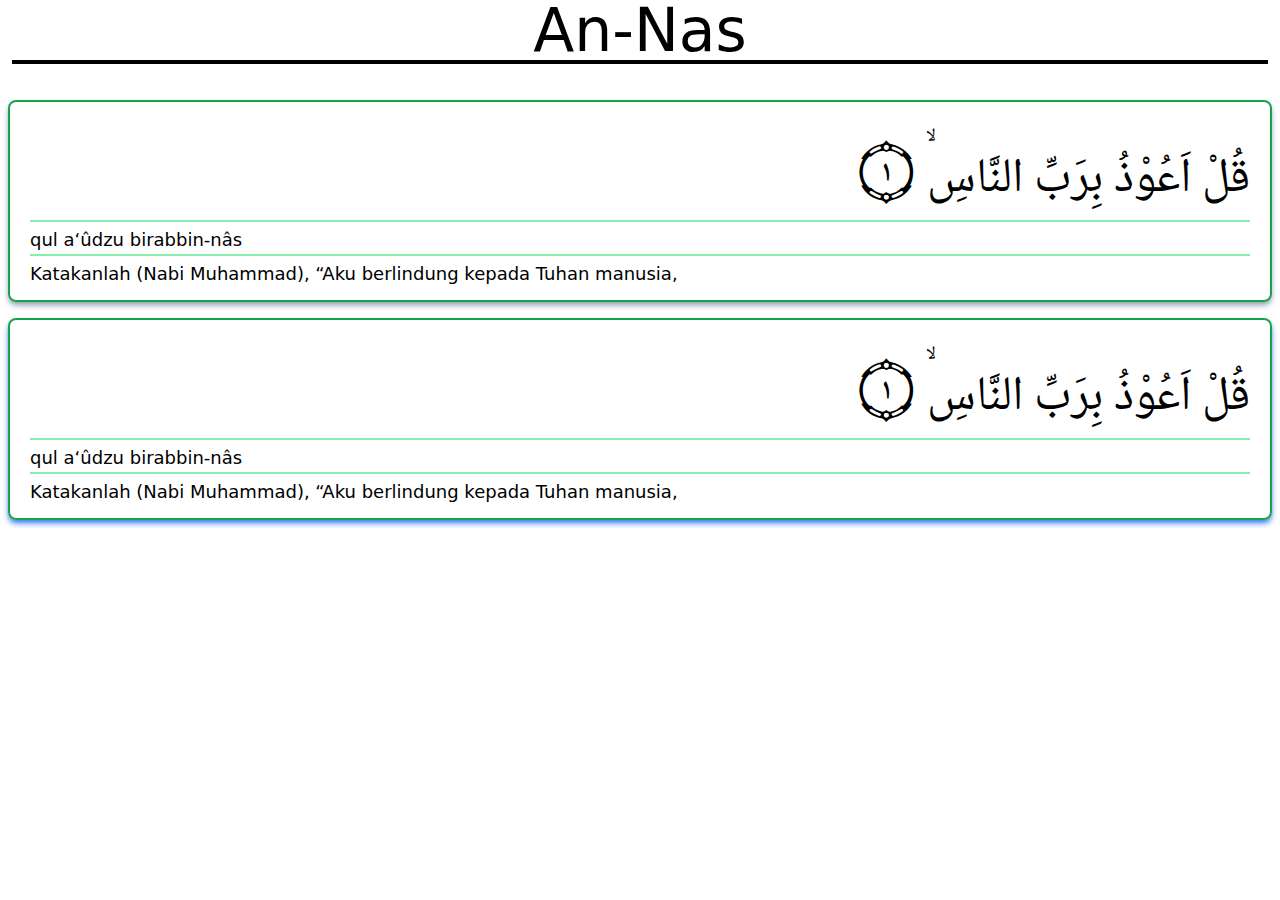
==== commit 66dcc1a8: "adsfasf" ====
--- a/index.html
+++ b/index.html
@@ -39,7 +39,7 @@
       <!-- potong an --------------------------------------------- -->
 
       <div
-        class="flex flex-col my-2 mx-2 shadow-md shadow-red-400 rounded-lg pt-10 pb-3 border-2 border-green-600"
+        class="flex flex-col my-2 mx-2 shadow-md shadow-blue-500 rounded-lg pt-10 pb-3 border-2 border-green-600"
       >
         <p class="font-mfont text-right mx-5 text-5xl leading-relaxed">
           قُلْ اَعُوْذُ بِرَبِّ النَّاسِۙ ۝١
--- a/css/style.css
+++ b/css/style.css
@@ -695,20 +695,8 @@
   box-shadow: var(--tw-ring-offset-shadow, 0 0 #0000), var(--tw-ring-shadow, 0 0 #0000), var(--tw-shadow);
 }
 
-.shadow-xl {
-  --tw-shadow: 0 20px 25px -5px rgb(0 0 0 / 0.1), 0 8px 10px -6px rgb(0 0 0 / 0.1);
-  --tw-shadow-colored: 0 20px 25px -5px var(--tw-shadow-color), 0 8px 10px -6px var(--tw-shadow-color);
-  box-shadow: var(--tw-ring-offset-shadow, 0 0 #0000), var(--tw-ring-shadow, 0 0 #0000), var(--tw-shadow);
-}
-
-.shadow-inner {
-  --tw-shadow: inset 0 2px 4px 0 rgb(0 0 0 / 0.05);
-  --tw-shadow-colored: inset 0 2px 4px 0 var(--tw-shadow-color);
-  box-shadow: var(--tw-ring-offset-shadow, 0 0 #0000), var(--tw-ring-shadow, 0 0 #0000), var(--tw-shadow);
-}
-
-.shadow-red-400 {
-  --tw-shadow-color: #f87171;
+.shadow-red-500 {
+  --tw-shadow-color: #ef4444;
   --tw-shadow: var(--tw-shadow-colored);
 }
 
@@ -717,12 +705,7 @@
   --tw-shadow: var(--tw-shadow-colored);
 }
 
-.shadow-red-600 {
-  --tw-shadow-color: #dc2626;
+.shadow-blue-500 {
+  --tw-shadow-color: #3b82f6;
   --tw-shadow: var(--tw-shadow-colored);
 }
-
-.shadow-red-950 {
-  --tw-shadow-color: #450a0a;
-  --tw-shadow: var(--tw-shadow-colored);
-}
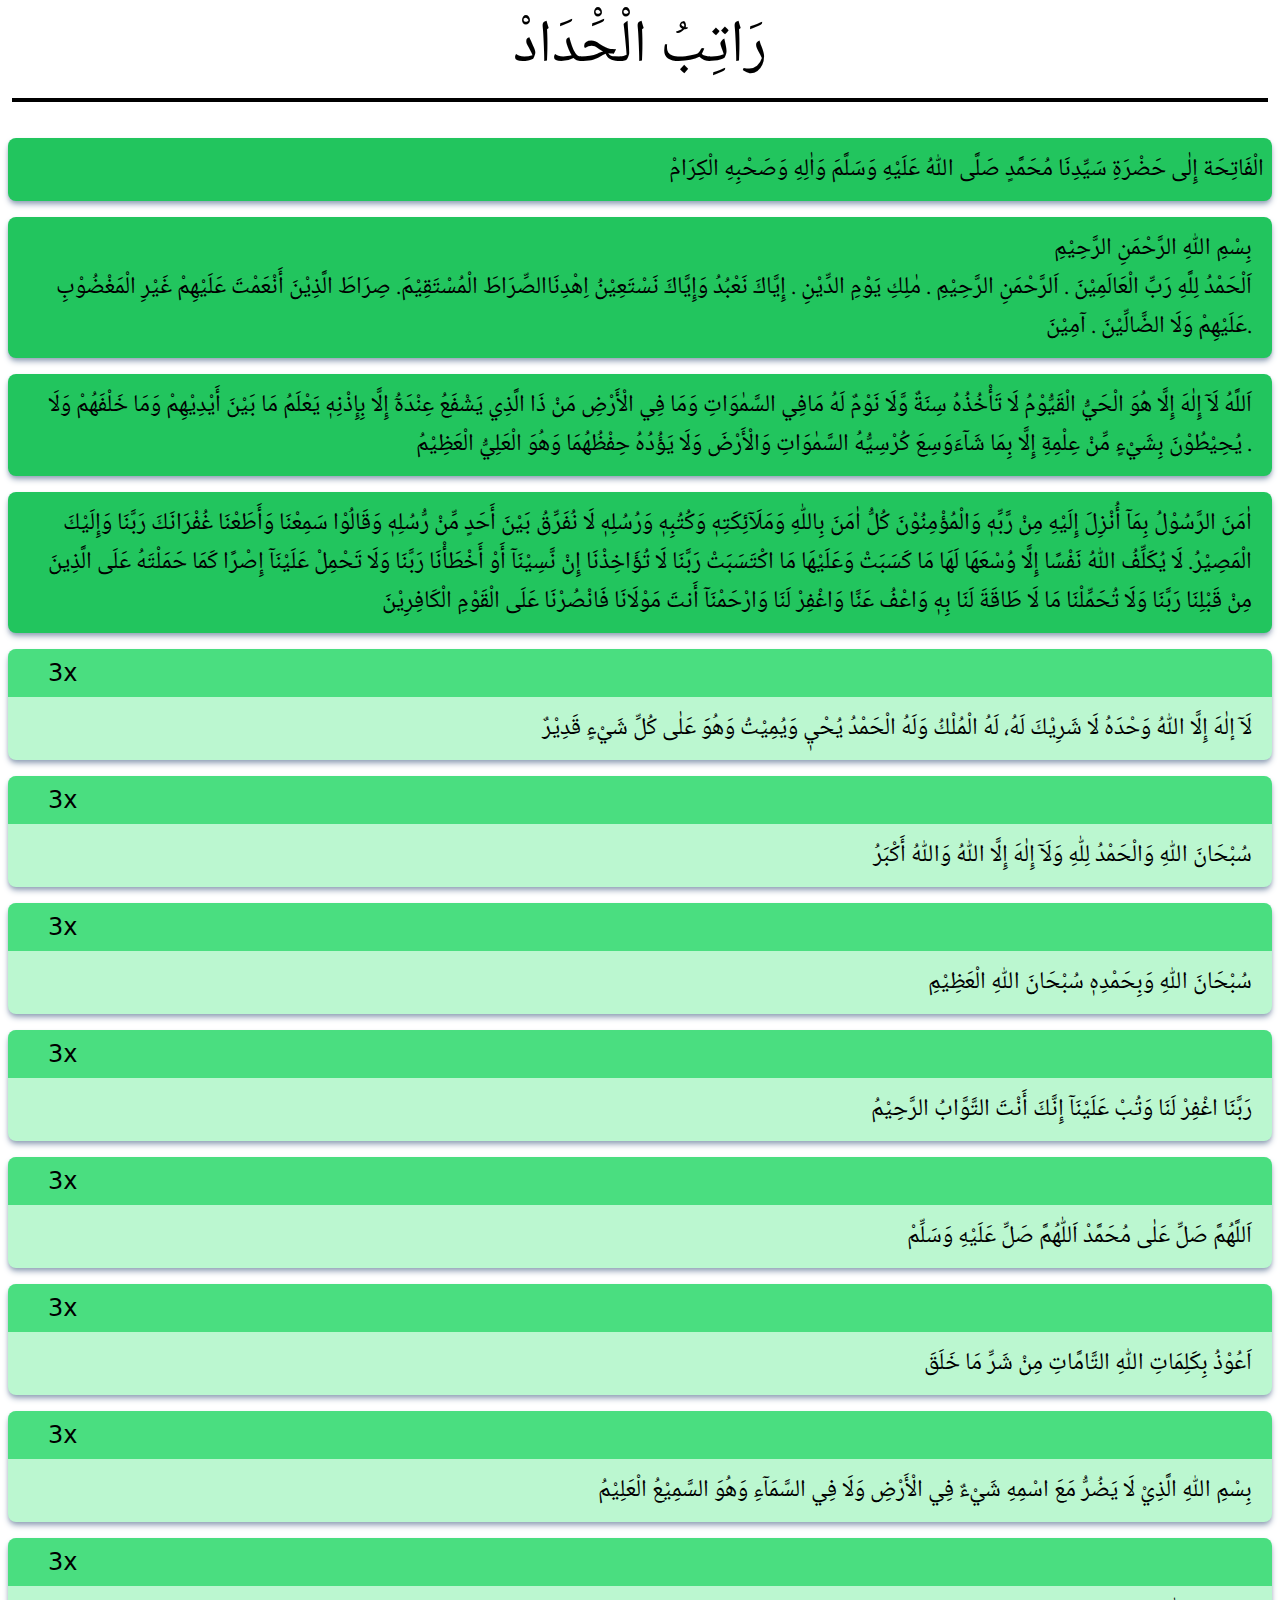
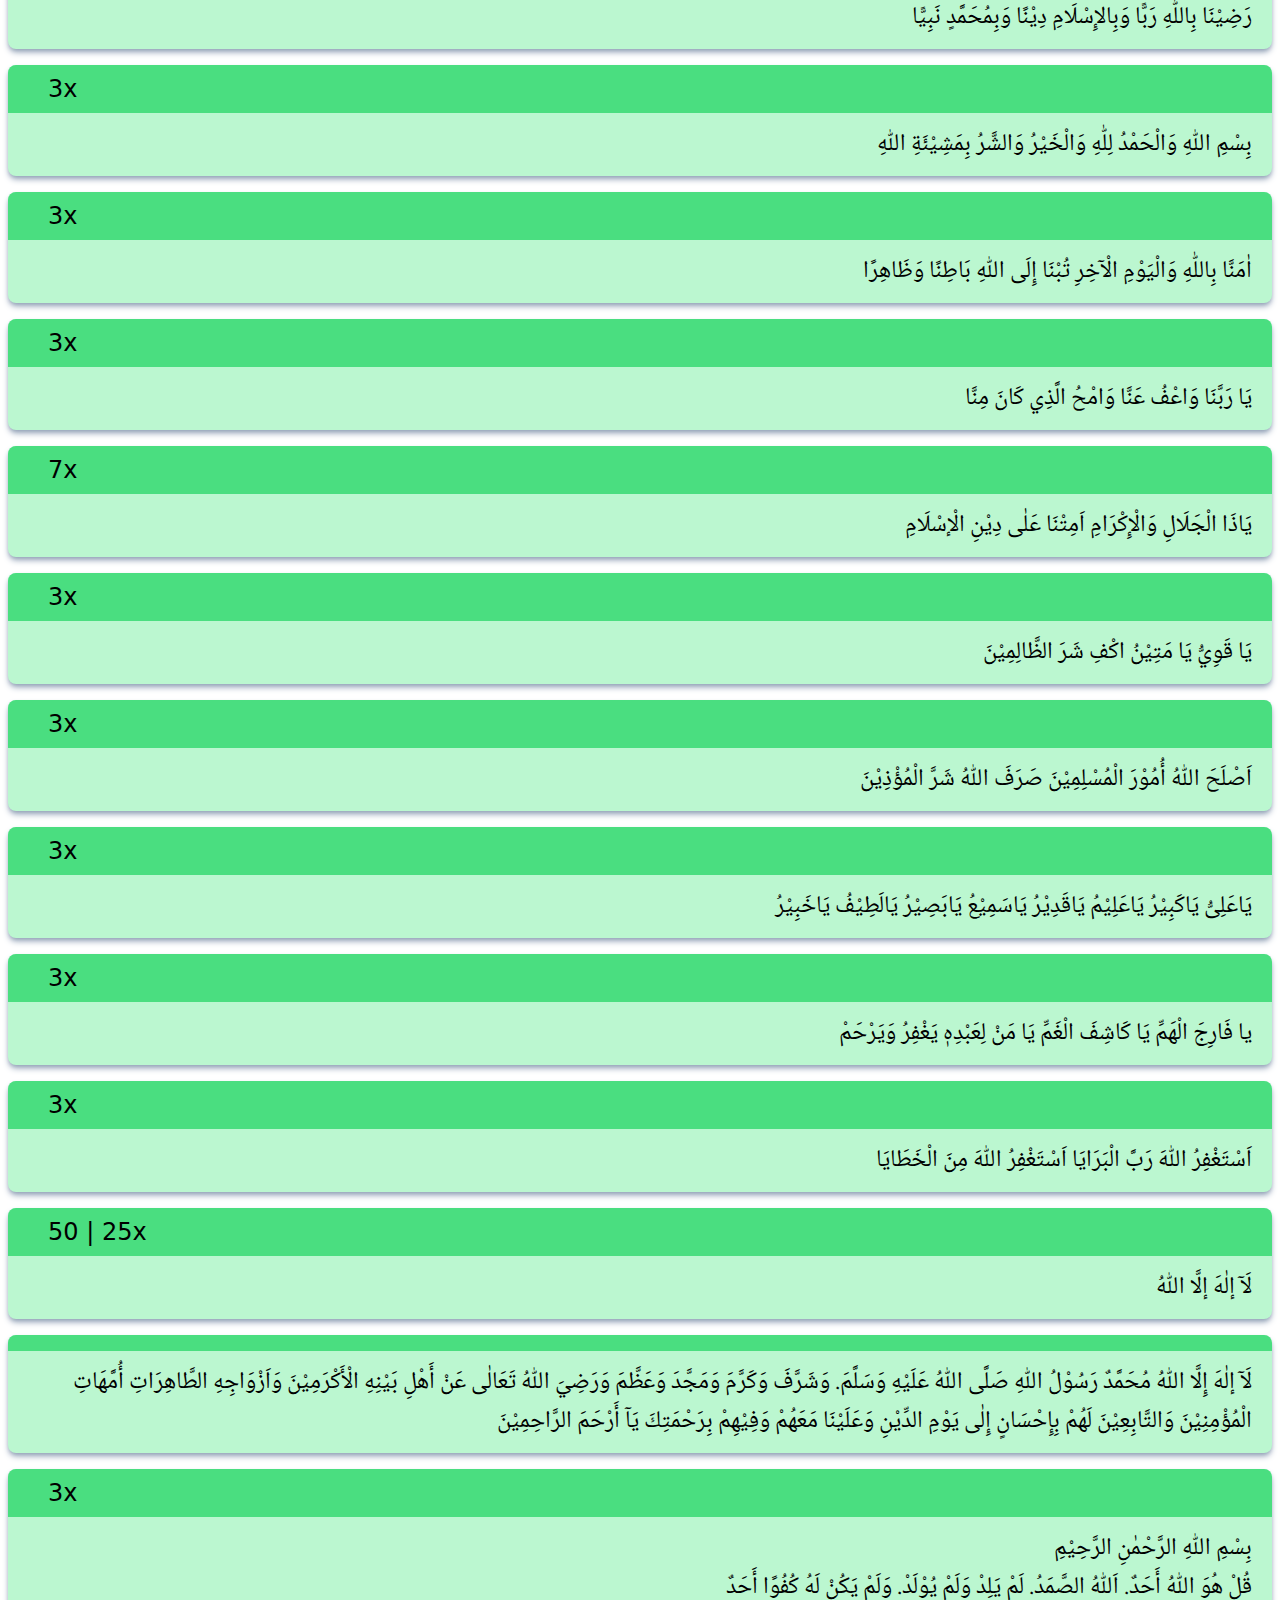
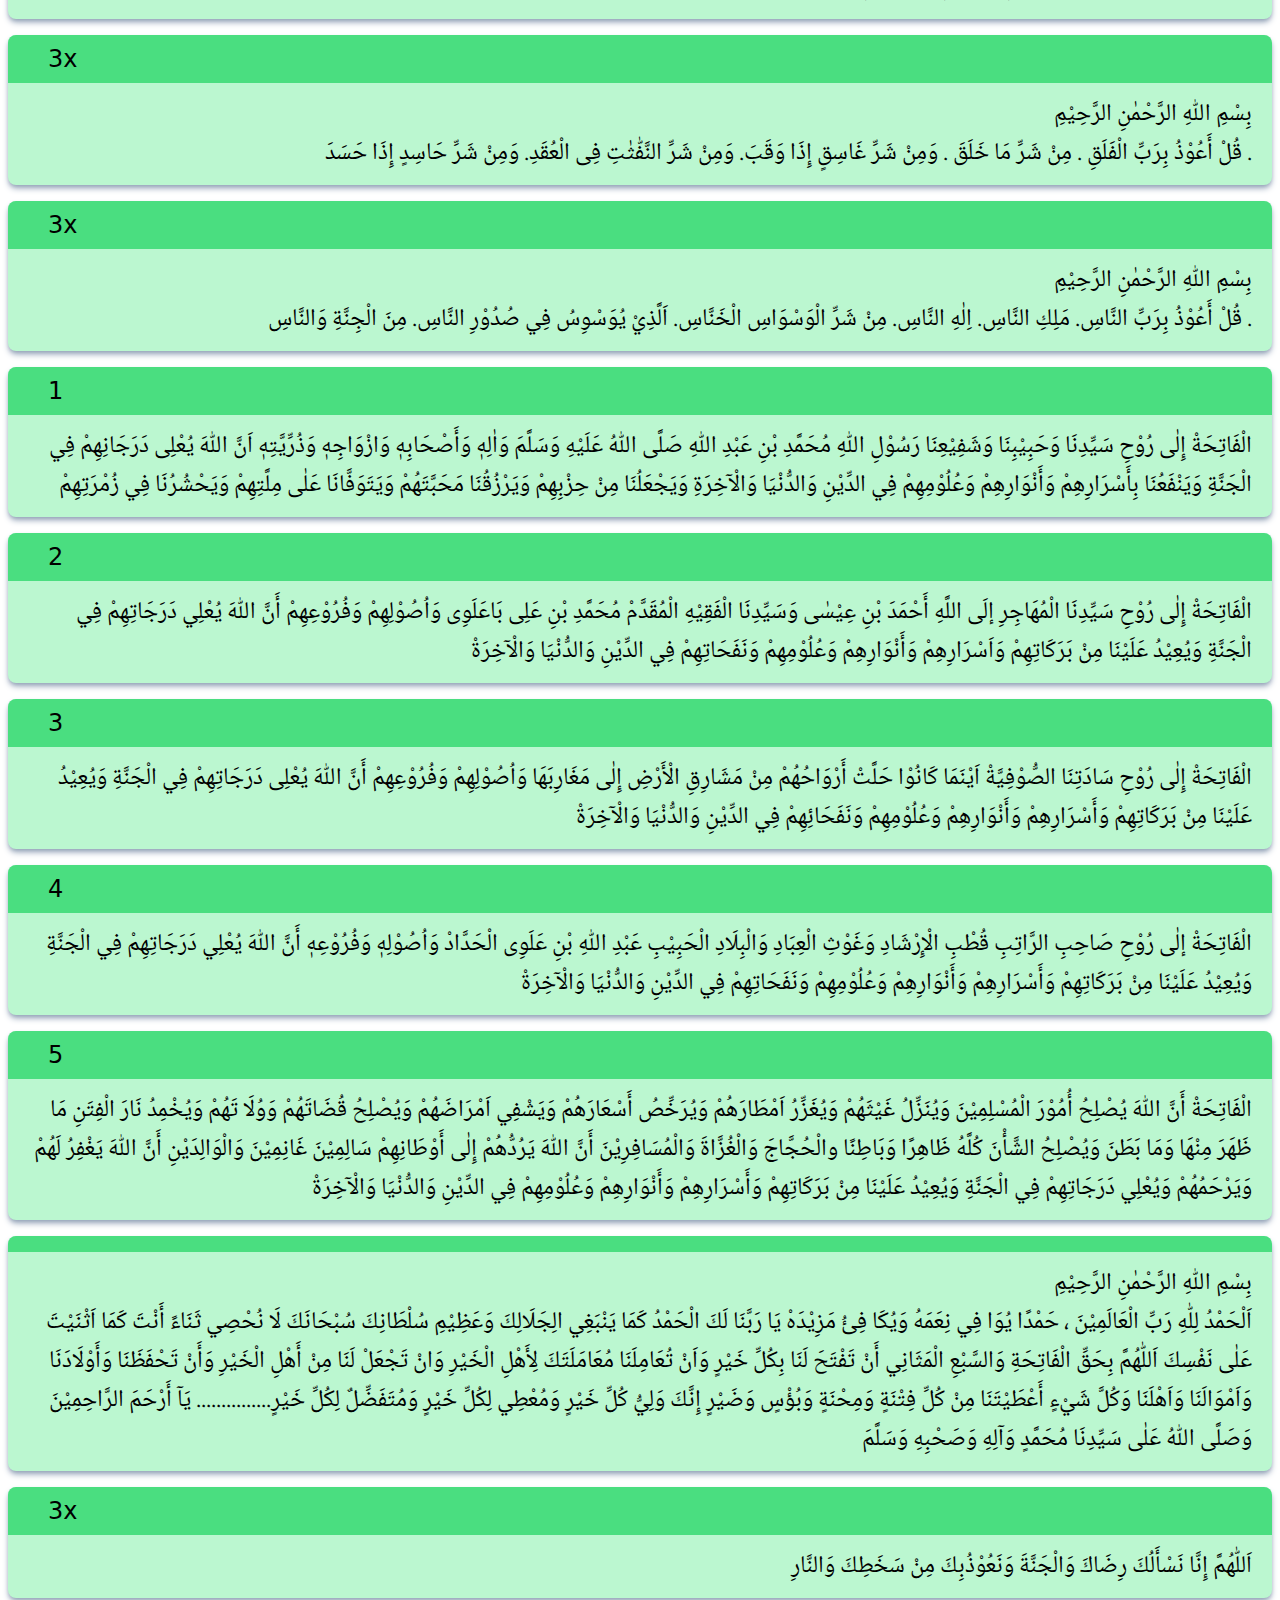
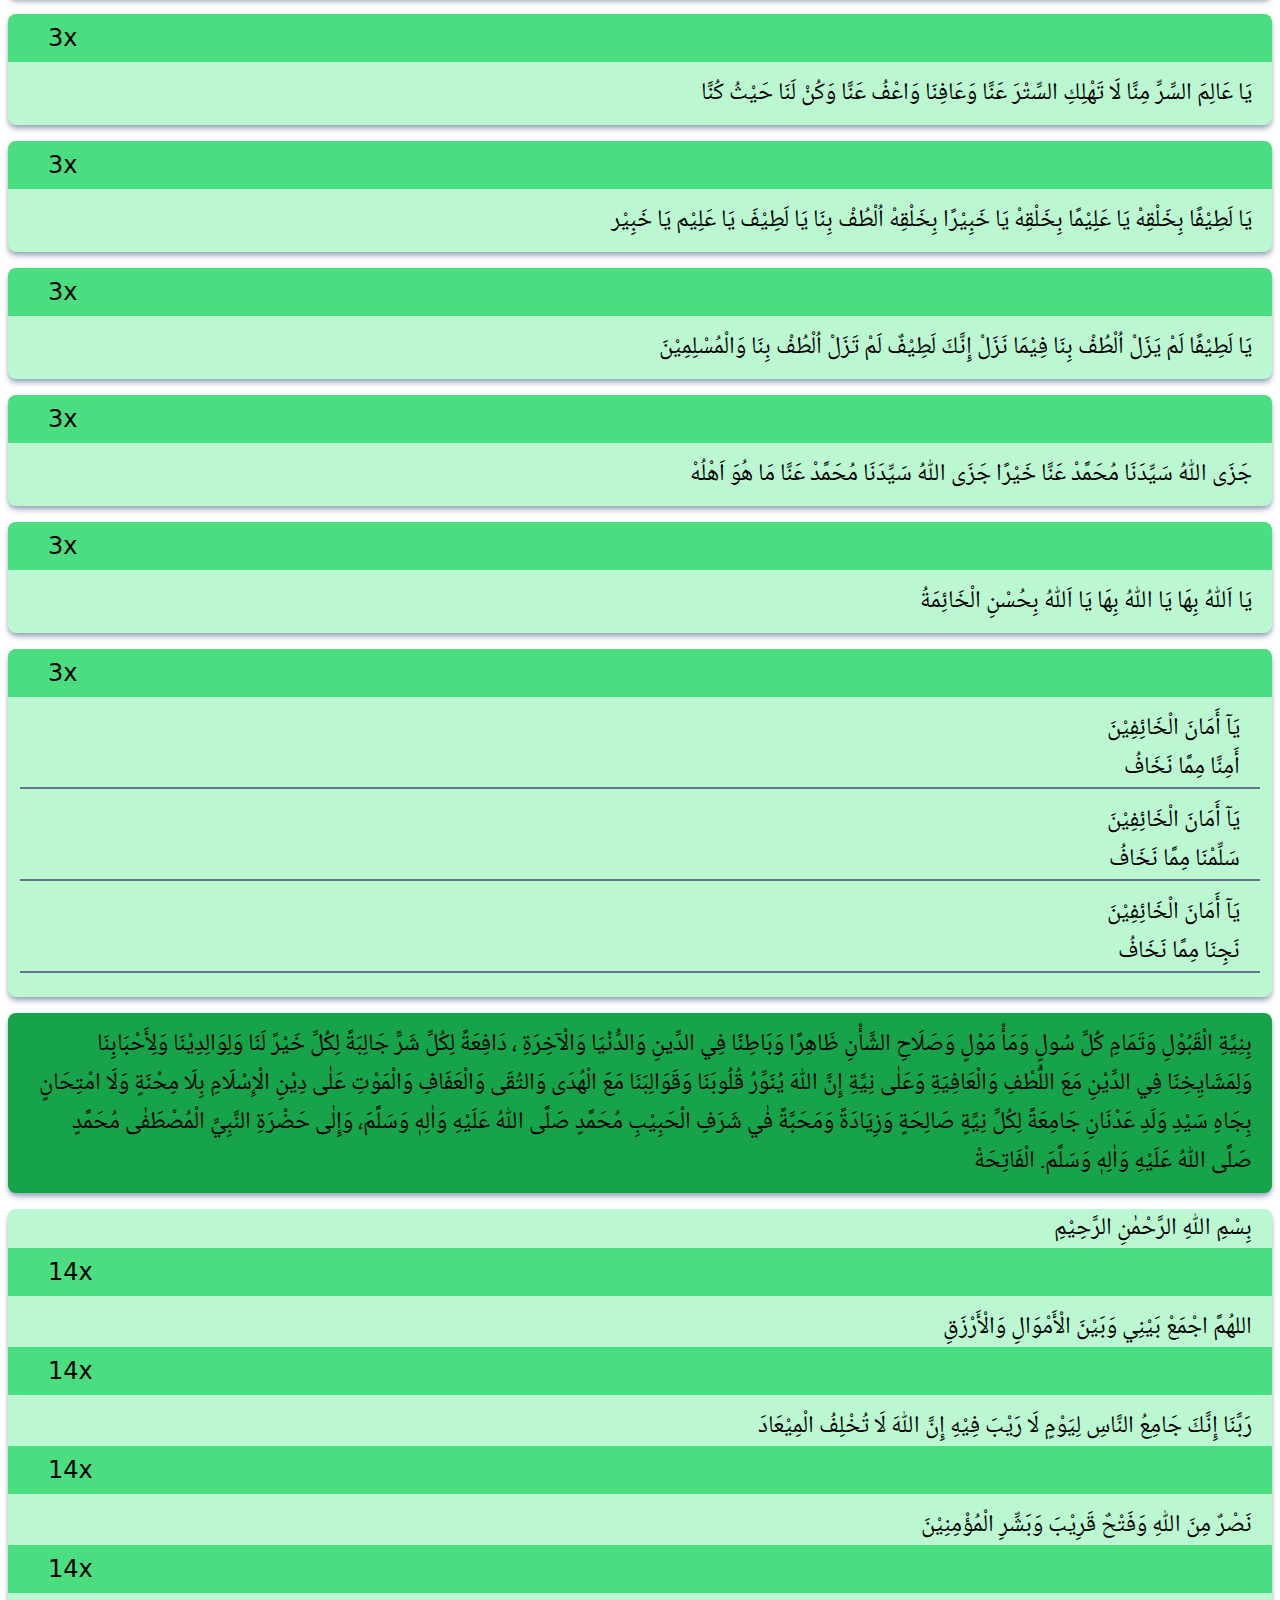
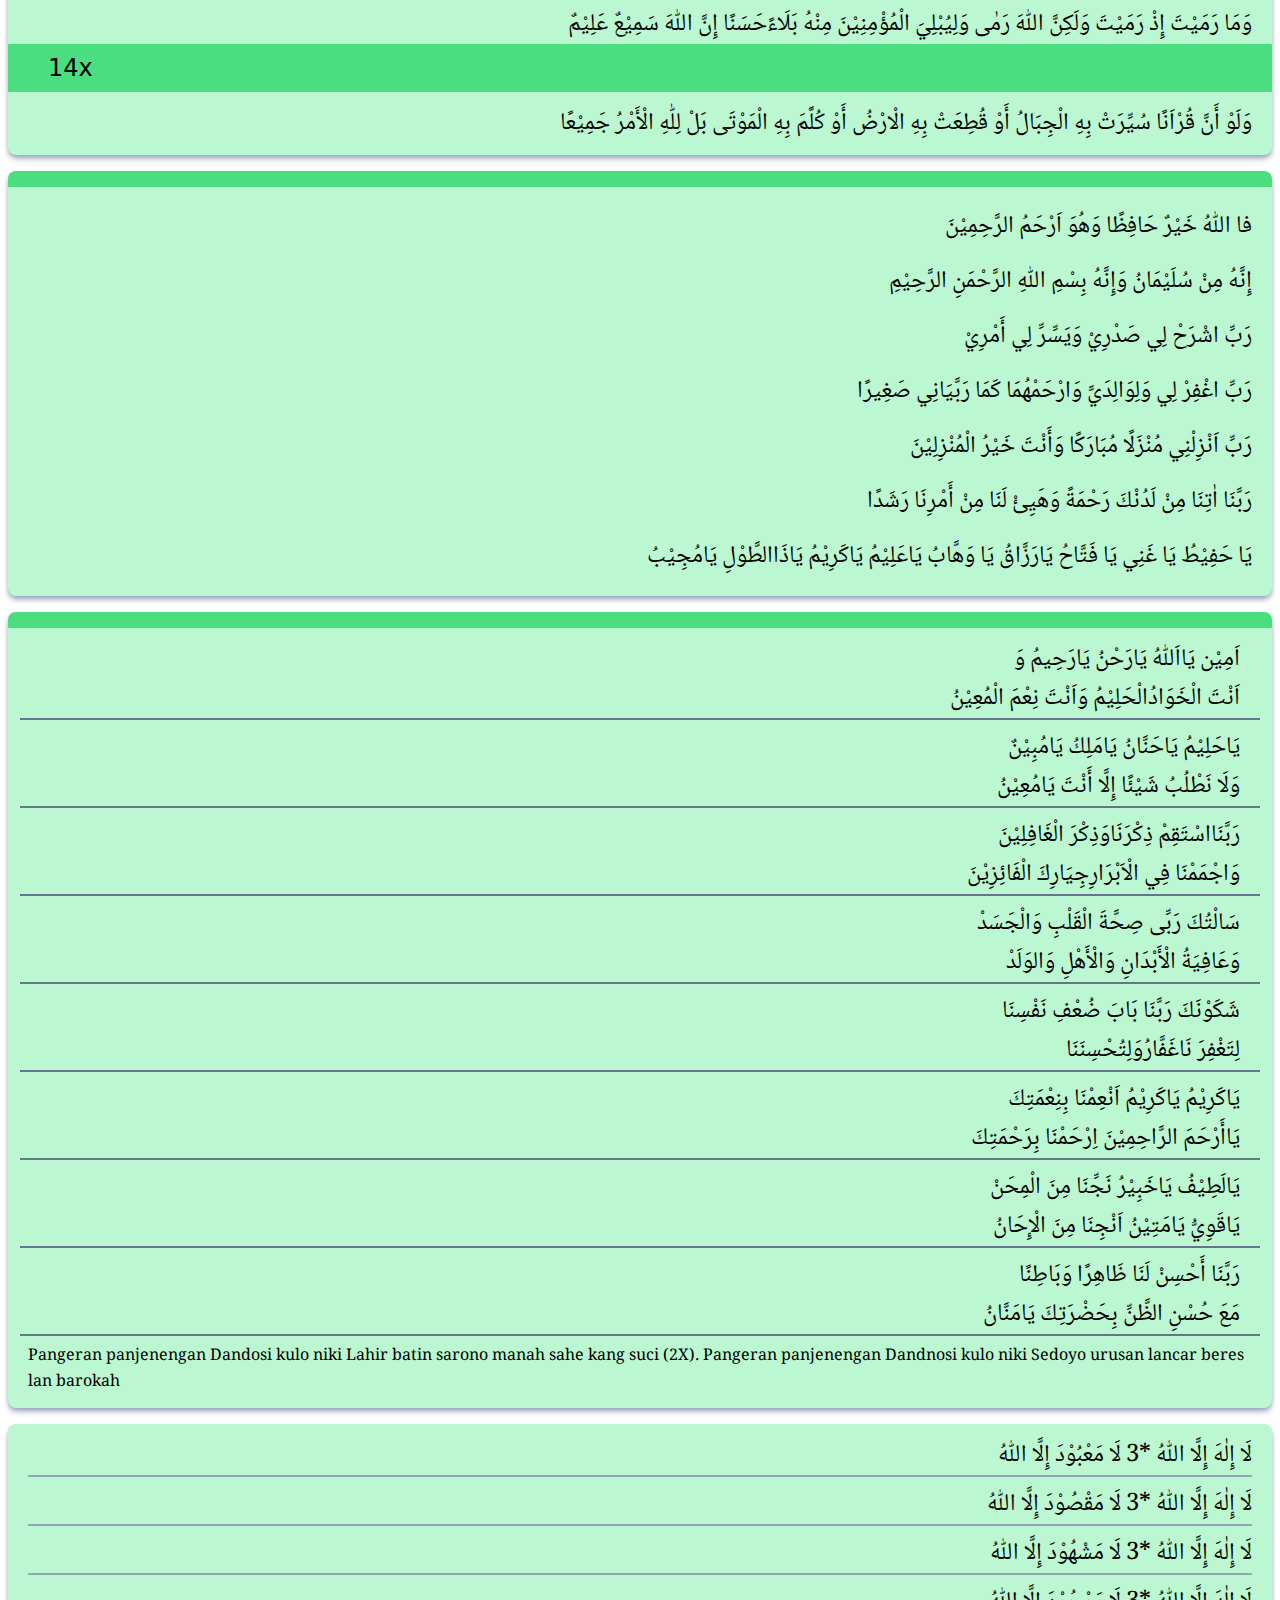
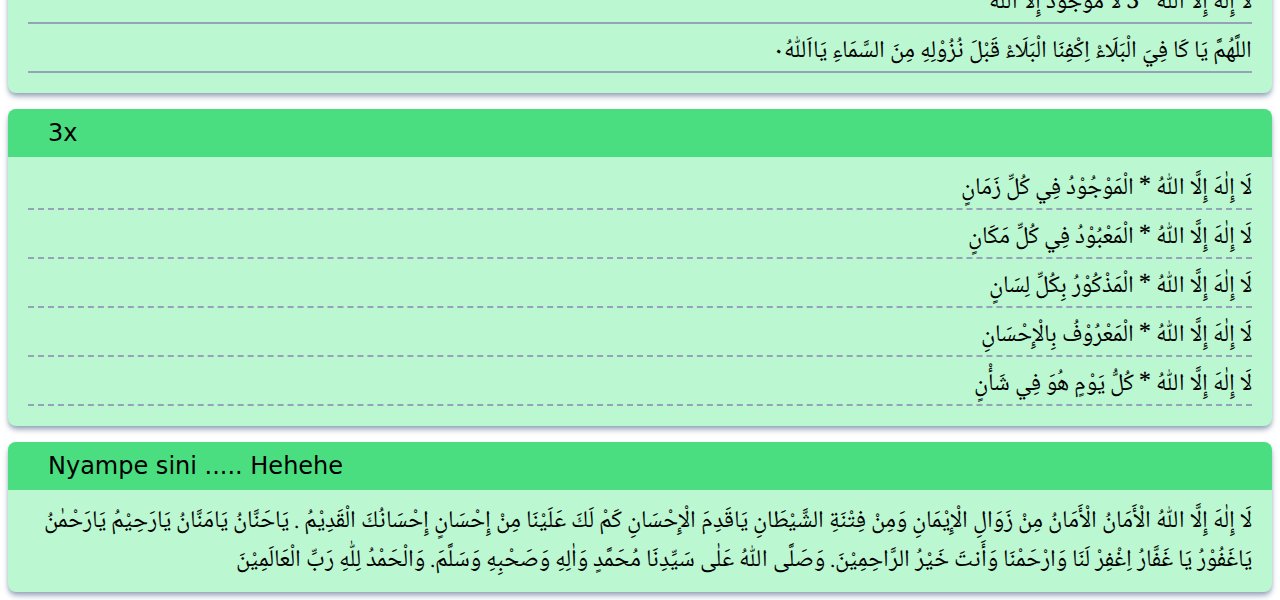
==== commit 85f3d197: "a;lsdkjf" ====
--- a/index.html
+++ b/index.html
@@ -12,45 +12,795 @@
     <link href="./css/style.css" rel="stylesheet" />
   </head>
   <body class="bg-white">
-    <section class="flex flex-col w-screen overflow-hidden">
+    <section class="flex flex-col w-full overflow-hidden">
       <div>
         <p
-          class="font-sans text-center mb-7 mx-3 text-6xl border-b-4 border-black"
-        >
-          An-Nas
-        </p>
-      </div>
-      <!-- potong an --------------------------------------------- -->
-      <div
-        class="flex flex-col my-2 mx-2 shadow-md shadow-slate-400 rounded-lg pt-10 pb-3 border-2 border-green-600"
-      >
-        <p class="font-mfont text-right mx-5 text-5xl leading-relaxed">
-          قُلْ اَعُوْذُ بِرَبِّ النَّاسِۙ ۝١
-        </p>
-        <p
-          class="text-left text-lg mx-5 mb-1 pt-1 border-t-2 border-b-2 border-green-300"
-        >
-          qul a‘ûdzu birabbin-nâs
-        </p>
-        <p class="text-left text-lg mx-5">
-          Katakanlah (Nabi Muhammad), “Aku berlindung kepada Tuhan manusia,
-        </p>
-      </div>
-      <!-- potong an --------------------------------------------- -->
+          class="font-mfont leading-relaxed text-center mb-7 mx-3 text-6xl border-b-4 border-black"
+        >
+          رَاتِبُ الْحَْدَادْ
+        </p>
+      </div>
+      <div
+        class="my-2 mx-2 shadow-md bg-green-500 shadow-slate-400 rounded-lg pt-3 px-2 pb-3"
+      >
+        <p class="font-mfont text-right text-2xl leading-relaxed">
+          الْفَاتِحَة إِلٰى حَضْرَةِ سَيِّدِنَا مُحَمَّدٍ صَلَّى اللّٰهُ
+          عَلَيْهِ وَسَلَّمَ وَاٰلِهِ وَصَحْبِهِ الْكِرَامْ
+        </p>
+      </div>
+      <div
+        class="flex flex-col my-2 mx-2 shadow-md bg-green-500 shadow-slate-400 rounded-lg pt-3 pb-3"
+      >
+        <p class="font-mfont text-right mx-5 text-2xl leading-relaxed">
+          بِسْمِ اللّٰهِ الرَّحْمَنِ الرَّحِيْمِ
+        </p>
+        <p class="font-mfont text-right mx-5 text-2xl leading-relaxed">
+          اَلْحَمْدُ لِلَّهِ رَبِّ الْعَالَمِيْنَ . اَلرَّحْمَنِ الرَّحِيْمِ .
+          مٰلِكِ يَوْمِ الدِّيْنِ . إِيَّاكَ نَعْبُدُ وَإِيَّاكَ نَسْتَعِيْنُ
+          اِهْدِنَاالصِّرَاطَ الْمُسْتَقِيْمَ. صِرَاطَ الَّذِيْنَ أَنْعَمْتَ
+          عَلَيْهِمْ غَيْرِ الْمَغْضُوْبِ عَلَيْهِمْ وَلَا الضَّالِّيْنَ .
+          آمِيْنَ.
+        </p>
+      </div>
+      <div
+        class="flex flex-col my-2 mx-2 shadow-md bg-green-500 shadow-slate-400 rounded-lg pt-3 pb-3"
+      >
+        <p class="font-mfont text-right mx-5 text-2xl leading-relaxed">
+          اَللَّهُ لَآ إِلٰهَ إِلَّا هُوَ الْحَيُّ الْقَيُّوْمُ لَا تَأْخُذُهُ
+          سِنَةٌ وَّلَا نَوْمٌ لَهُ مَافِي السَّمٰوَاتِ وَمَا فِي الْأَرْضِ مَنْ
+          ذَا الَّذِي يَشْفَعُ عِنْدَهُٓ إِلَّا بِإِذْنِهٖ يَعْلَمُ مَا بَيْنَ
+          أَيْدِيْهِمْ وَمَا خَلْفَهُمْ وَلَا يُحِيْطُوْنَ بِشَيْءٍ مِّنْ
+          عِلْمِهِٓ إِلَّا بِمَا شَآءَوَسِعَ كُرْسِيُّهُ السَّمٰوَاتِ
+          وَالْأَرْضَ وَلَا يَؤُدُهُ حِفْظُهُمَا وَهُوَ الْعَلِيُّ الْعَظِيْمُ .
+        </p>
+      </div>
+      <div
+        class="flex flex-col my-2 mx-2 shadow-md bg-green-500 shadow-slate-400 rounded-lg pt-3 pb-3"
+      >
+        <p class="font-mfont text-right mx-5 text-2xl leading-relaxed">
+          اٰمَنَ الرَّسُوْلُ بِمَآ أُنْزِلَ إِلَيْهِ مِنْ رَّبِّهٖ
+          وَالْمُؤْمِنُوْنَ كُلُّ اٰمَنَ بِاللّٰهِ وَمَلَآئِكَتِهٖ وَكُتُبِهٖ
+          وَرُسُلِهٖ لَا نُفَرِّقُ بَيْنَ أَحَدٍ مِّنْ رُّسُلِهٖ وَقَالُوْا
+          سَمِعْنَا وَأَطَعْنَا غُفْرَانَكَ رَبَّنَا وَإِلَيْكَ الْمَصِيْرُ. لَا
+          يُكَلِّفُ اللّٰهُ نَفْسًا إِلَّا وُسْعَهَا لَهَا مَا كَسَبَتْ
+          وَعَلَيْهَا مَا اكْتَسَبَتْ رَبَّنَا لَا تُؤَاخِذْنَا إِنْ نَّسِيْنَآ
+          أَوْ أَخْطَأْنَا رَبَّنَا وَلَا تَحْمِلْ عَلَيْنَآ إِصْرًا كَمَا
+          حَمَلْتَهُ عَلَى الَّذِينَ مِنْ قَبْلِنَا رَبَّنَا وَلَا تُحَمِّلْنَا
+          مَا لَا طَاقَةَ لَنَا بِهٖ وَاعْفُ عَنَّا وَاغْفِرْ لَنَا
+          وَارْحَمْنَآ أَنتَ مَوْلَانَا فَانْصُرْنَا عَلَى الْقَوْمِ
+          الْكَافِرِيْنَ
+        </p>
+      </div>
+      <div
+        class="flex flex-col my-2 mx-2 shadow-md bg-green-200 shadow-slate-400 rounded-lg overflow-hidden pb-3"
+      >
+        <div class="flex flex-row bg-green-400 mb-3">
+          <p class="font-sans mx-10 py-2 text-left text-2xl">3x</p>
+        </div>
+        <p class="font-mfont text-right mx-5 text-2xl leading-relaxed">
+          لَآ إلٰهَ إِلَّا اللّٰهُ وَحْدَهُ لَا شَرِيْكَ لَهُ، لَهُ الْمُلْكُ
+          وَلَهُ الْحَمْدُ يُحْيٖ وَيُمِيْتُ وَهُوَ عَلٰى كُلِّ شَيْءٍ قَدِيْرٌ
+        </p>
+      </div>
 
       <div
-        class="flex flex-col my-2 mx-2 shadow-md shadow-blue-500 rounded-lg pt-10 pb-3 border-2 border-green-600"
-      >
-        <p class="font-mfont text-right mx-5 text-5xl leading-relaxed">
-          قُلْ اَعُوْذُ بِرَبِّ النَّاسِۙ ۝١
-        </p>
-        <p
-          class="text-left text-lg mx-5 mb-1 pt-1 border-t-2 border-b-2 border-green-300"
-        >
-          qul a‘ûdzu birabbin-nâs
-        </p>
-        <p class="text-left text-lg mx-5">
-          Katakanlah (Nabi Muhammad), “Aku berlindung kepada Tuhan manusia,
+        class="flex flex-col my-2 mx-2 shadow-md bg-green-200 shadow-slate-400 rounded-lg overflow-hidden pb-3"
+      >
+        <div class="flex flex-row bg-green-400 mb-3">
+          <p class="font-sans mx-10 py-2 text-left text-2xl">3x</p>
+        </div>
+        <p class="font-mfont text-right mx-5 text-2xl leading-relaxed">
+          سُبْحَانَ اللّٰهِ وَالْحَمْدُ لِلّٰهِ وَلَآ إِلٰهَ إِلَّا اللّٰهُ
+          وَاللّٰهُ أَكْبَرُ
+        </p>
+      </div>
+
+      <div
+        class="flex flex-col my-2 mx-2 shadow-md bg-green-200 shadow-slate-400 rounded-lg overflow-hidden pb-3"
+      >
+        <div class="flex flex-row bg-green-400 mb-3">
+          <p class="font-sans mx-10 py-2 text-left text-2xl">3x</p>
+        </div>
+        <p class="font-mfont text-right mx-5 text-2xl leading-relaxed">
+          سُبْحَانَ اللّٰهِ وَبِحَمْدِهٖ سُبْحَانَ اللّٰهِ الْعَظِيْمِ
+        </p>
+      </div>
+
+      <div
+        class="flex flex-col my-2 mx-2 shadow-md bg-green-200 shadow-slate-400 rounded-lg overflow-hidden pb-3"
+      >
+        <div class="flex flex-row bg-green-400 mb-3">
+          <p class="font-sans mx-10 py-2 text-left text-2xl">3x</p>
+        </div>
+        <p class="font-mfont text-right mx-5 text-2xl leading-relaxed">
+          رَبَّنَا اغْفِرْ لَنَا وَتُبْ عَلَيْنَآ إِنَّكَ أَنْتَ التَّوَّابُ
+          الرَّحِيْمُ
+        </p>
+      </div>
+      <div
+        class="flex flex-col my-2 mx-2 shadow-md bg-green-200 shadow-slate-400 rounded-lg overflow-hidden pb-3"
+      >
+        <div class="flex flex-row bg-green-400 mb-3">
+          <p class="font-sans mx-10 py-2 text-left text-2xl">3x</p>
+        </div>
+        <p class="font-mfont text-right mx-5 text-2xl leading-relaxed">
+          اَللَّهُمَّ صَلِّ عَلٰى مُحَمَّدْ اَللّٰهُمَّ صَلِّ عَلَيْهِ وَسَلِّمْ
+        </p>
+      </div>
+      <div
+        class="flex flex-col my-2 mx-2 shadow-md bg-green-200 shadow-slate-400 rounded-lg overflow-hidden pb-3"
+      >
+        <div class="flex flex-row bg-green-400 mb-3">
+          <p class="font-sans mx-10 py-2 text-left text-2xl">3x</p>
+        </div>
+        <p class="font-mfont text-right mx-5 text-2xl leading-relaxed">
+          اَعُوْذُ بِكَلِمَاتِ اللّٰهِ التَّامَّاتِ مِنْ شَرِّ مَا خَلَقَ
+        </p>
+      </div>
+      <div
+        class="flex flex-col my-2 mx-2 shadow-md bg-green-200 shadow-slate-400 rounded-lg overflow-hidden pb-3"
+      >
+        <div class="flex flex-row bg-green-400 mb-3">
+          <p class="font-sans mx-10 py-2 text-left text-2xl">3x</p>
+        </div>
+        <p class="font-mfont text-right mx-5 text-2xl leading-relaxed">
+          بِسْمِ اللّٰهِ الَّذِيْ لَا يَضُرُّ مَعَ اسْمِهِ شَيْءٌ فِي الْأَرْضِ
+          وَلَا فِي السَّمَآءِ وَهُوَ السَّمِيْعُ الْعَلِيْمُ
+        </p>
+      </div>
+      <div
+        class="flex flex-col my-2 mx-2 shadow-md bg-green-200 shadow-slate-400 rounded-lg overflow-hidden pb-3"
+      >
+        <div class="flex flex-row bg-green-400 mb-3">
+          <p class="font-sans mx-10 py-2 text-left text-2xl">3x</p>
+        </div>
+        <p class="font-mfont text-right mx-5 text-2xl leading-relaxed">
+          رَضِيْنَا بِاللّٰهِ رَبًّا وَبِالإِسْلَامِ دِيْنًا وَبِمُحَمَّدٍ
+          نَبِيًّا
+        </p>
+      </div>
+      <div
+        class="flex flex-col my-2 mx-2 shadow-md bg-green-200 shadow-slate-400 rounded-lg overflow-hidden pb-3"
+      >
+        <div class="flex flex-row bg-green-400 mb-3">
+          <p class="font-sans mx-10 py-2 text-left text-2xl">3x</p>
+        </div>
+        <p class="font-mfont text-right mx-5 text-2xl leading-relaxed">
+          بِسْمِ اللّٰهِ وَالْحَمْدُ لِلّٰهِ وَالْخَيْرُ وَالشَّرُ بِمَشِيْئَةِ
+          اللّٰهِ
+        </p>
+      </div>
+      <div
+        class="flex flex-col my-2 mx-2 shadow-md bg-green-200 shadow-slate-400 rounded-lg overflow-hidden pb-3"
+      >
+        <div class="flex flex-row bg-green-400 mb-3">
+          <p class="font-sans mx-10 py-2 text-left text-2xl">3x</p>
+        </div>
+        <p class="font-mfont text-right mx-5 text-2xl leading-relaxed">
+          اٰمَنَّا بِاللّٰهِ وَالْيَوْمِ الْآخِرِ تُبْنَا إِلَى اللّٰهِ
+          بَاطِنًا وَظَاهِرًا
+        </p>
+      </div>
+      <div
+        class="flex flex-col my-2 mx-2 shadow-md bg-green-200 shadow-slate-400 rounded-lg overflow-hidden pb-3"
+      >
+        <div class="flex flex-row bg-green-400 mb-3">
+          <p class="font-sans mx-10 py-2 text-left text-2xl">3x</p>
+        </div>
+        <p class="font-mfont text-right mx-5 text-2xl leading-relaxed">
+          يَا رَبَّنَا وَاعْفُ عَنَّا وَامْحُ الَّذِي كَانَ مِنَّا
+        </p>
+      </div>
+      <div
+        class="flex flex-col my-2 mx-2 shadow-md bg-green-200 shadow-slate-400 rounded-lg overflow-hidden pb-3"
+      >
+        <div class="flex flex-row bg-green-400 mb-3">
+          <p class="font-sans mx-10 py-2 text-left text-2xl">7x</p>
+        </div>
+        <p class="font-mfont text-right mx-5 text-2xl leading-relaxed">
+          يَاذَا الْجَلَالِ وَالْإِكْرَامِ اَمِتْنَا عَلٰى دِيْنِ الْإسْلَامِ
+        </p>
+      </div>
+      <div
+        class="flex flex-col my-2 mx-2 shadow-md bg-green-200 shadow-slate-400 rounded-lg overflow-hidden pb-3"
+      >
+        <div class="flex flex-row bg-green-400 mb-3">
+          <p class="font-sans mx-10 py-2 text-left text-2xl">3x</p>
+        </div>
+        <p class="font-mfont text-right mx-5 text-2xl leading-relaxed">
+          يَا قَوِيُّ يَا مَتِيْنُ اكْفِ شَرَ الظَّالِمِيْنَ
+        </p>
+      </div>
+      <div
+        class="flex flex-col my-2 mx-2 shadow-md bg-green-200 shadow-slate-400 rounded-lg overflow-hidden pb-3"
+      >
+        <div class="flex flex-row bg-green-400 mb-3">
+          <p class="font-sans mx-10 py-2 text-left text-2xl">3x</p>
+        </div>
+        <p class="font-mfont text-right mx-5 text-2xl leading-relaxed">
+          اَصْلَحَ اللّٰهُ أُمُوْرَ الْمُسْلِمِيْنَ صَرَفَ اللّٰهُ شَرَّ
+          الْمُؤْذِيْنَ
+        </p>
+      </div>
+      <div
+        class="flex flex-col my-2 mx-2 shadow-md bg-green-200 shadow-slate-400 rounded-lg overflow-hidden pb-3"
+      >
+        <div class="flex flex-row bg-green-400 mb-3">
+          <p class="font-sans mx-10 py-2 text-left text-2xl">3x</p>
+        </div>
+        <p class="font-mfont text-right mx-5 text-2xl leading-relaxed">
+          يَاعَلِىُّ يَاكَبِيْرُ يَاعَلِيْمُ يَاقَدِيْرُ يَاسَمِيْعُ يَابَصِيْرُ
+          يَالَطِيْفُ يَاخَبِيْرُ
+        </p>
+      </div>
+      <div
+        class="flex flex-col my-2 mx-2 shadow-md bg-green-200 shadow-slate-400 rounded-lg overflow-hidden pb-3"
+      >
+        <div class="flex flex-row bg-green-400 mb-3">
+          <p class="font-sans mx-10 py-2 text-left text-2xl">3x</p>
+        </div>
+        <p class="font-mfont text-right mx-5 text-2xl leading-relaxed">
+          يا فَارِجَ الْهَمِّ يَا كَاشِفَ الْغَمِّ يَا مَنْ لِعَبْدِهٖ يَغْفِرُ
+          وَيَرْحَمْ
+        </p>
+      </div>
+      <div
+        class="flex flex-col my-2 mx-2 shadow-md bg-green-200 shadow-slate-400 rounded-lg overflow-hidden pb-3"
+      >
+        <div class="flex flex-row bg-green-400 mb-3">
+          <p class="font-sans mx-10 py-2 text-left text-2xl">3x</p>
+        </div>
+        <p class="font-mfont text-right mx-5 text-2xl leading-relaxed">
+          اَسْتَغْفِرُ اللّٰهَ رَبَّ الْبَرَايَا اَسْتَغْفِرُ اللّٰهَ مِنَ
+          الْخَطَايَا
+        </p>
+      </div>
+      <div
+        class="flex flex-col my-2 mx-2 shadow-md bg-green-200 shadow-slate-400 rounded-lg overflow-hidden pb-3"
+      >
+        <div class="flex flex-row bg-green-400 mb-3">
+          <p class="font-sans mx-10 py-2 text-left text-2xl">50 | 25x</p>
+        </div>
+        <p class="font-mfont text-right mx-5 text-2xl leading-relaxed">
+          لَآ إلٰهَ إلَّا اللّٰهُ
+        </p>
+      </div>
+      <div
+        class="flex flex-col my-2 mx-2 shadow-md bg-green-200 shadow-slate-400 rounded-lg overflow-hidden pb-3"
+      >
+        <div class="flex flex-row bg-green-400 mb-3">
+          <p class="font-sans mx-10 py-2 text-left text-2xl"></p>
+        </div>
+        <p class="font-mfont text-right mx-5 text-2xl leading-relaxed">
+          لَآ إلٰهَ إِلَّا اللّٰهُ مُحَمَّدٌ رَسُوْلُ اللّٰهِ صَلَّى اللّٰهُ
+          عَلَيْهِ وَسَلَّمَ. وَشَرَّفَ وَكَرَّمَ وَمَجَّدَ وَعَظَّمَ وَرَضِيَ
+          اللّٰهُ تَعَالٰى عَنْ أَهْلِ بَيْنِهِ الْأَكْرَمِيْنَ وَاَزْوَاجِهِ
+          الطَّاهِرَاتِ أُمَّهَاتِ الْمُؤْمِنِيْنَ وَالتَّابِعِيْنَ لَهُمْ
+          بِإِحْسَانٍ إِلٰى يَوْمِ الدِّيْنِ وَعَلَيْنَا مَعَهُمْ وَفِيْهِمْ
+          بِرَحْمَتِكَ يَآ أَرْحَمَ الرَّاحِمِيْنَ
+        </p>
+      </div>
+      <div
+        class="flex flex-col my-2 mx-2 shadow-md bg-green-200 shadow-slate-400 rounded-lg overflow-hidden pb-3"
+      >
+        <div class="flex flex-row bg-green-400 mb-3">
+          <p class="font-sans mx-10 py-2 text-left text-2xl">3x</p>
+        </div>
+        <p class="font-mfont text-right mx-5 text-2xl leading-relaxed">
+          بِسْمِ اللّٰهِ الرَّحْمٰنِ الرَّحِيْمِ
+        </p>
+        <p class="font-mfont text-right mx-5 text-2xl leading-relaxed">
+          قُلْ هُوَ اللّٰهُ أَحَدٌ. اَللّٰهُ الصَّمَدُ. لَمْ يَلِدْ وَلَمْ
+          يُوْلَدْ. وَلَمْ يَكُنْ لَهُ كُفُوًا أَحَدٌ
+        </p>
+      </div>
+      <div
+        class="flex flex-col my-2 mx-2 shadow-md bg-green-200 shadow-slate-400 rounded-lg overflow-hidden pb-3"
+      >
+        <div class="flex flex-row bg-green-400 mb-3">
+          <p class="font-sans mx-10 py-2 text-left text-2xl">3x</p>
+        </div>
+        <p class="font-mfont text-right mx-5 text-2xl leading-relaxed">
+          بِسْمِ اللّٰهِ الرَّحْمٰنِ الرَّحِيْمِ
+        </p>
+        <p class="font-mfont text-right mx-5 text-2xl leading-relaxed">
+          قُلْ أَعُوْذُ بِرَبِّ الْفَلَقِ . مِنْ شَرِّ مَا خَلَقَ . وَمِنْ شَرِّ
+          غَاسِقٍ إِذَا وَقَبَ. وَمِنْ شَرِّ النَّفّٰثٰتِ فِى الْعُقَدِ. وَمِنْ
+          شَرِّ حَاسِدٍ إِذَا حَسَدَ .
+        </p>
+      </div>
+      <div
+        class="flex flex-col my-2 mx-2 shadow-md bg-green-200 shadow-slate-400 rounded-lg overflow-hidden pb-3"
+      >
+        <div class="flex flex-row bg-green-400 mb-3">
+          <p class="font-sans mx-10 py-2 text-left text-2xl">3x</p>
+        </div>
+        <p class="font-mfont text-right mx-5 text-2xl leading-relaxed">
+          بِسْمِ اللّٰهِ الرَّحْمٰنِ الرَّحِيْمِ
+        </p>
+        <p class="font-mfont text-right mx-5 text-2xl leading-relaxed">
+          قُلْ أَعُوْذُ بِرَبِّ النَّاسِ. مَلِكِ النَّاسِ. اِلٰهِ النَّاسِ. مِنْ
+          شَرِّ الْوَسْوَاسِ الْخَنَّاسِ. اَلَّذِيْ يُوَسْوِسُ فِي صُدُوْرِ
+          النَّاسِ. مِنَ الْجِنَّةِ وَالنَّاسِ .
+        </p>
+      </div>
+      <div
+        class="flex flex-col my-2 mx-2 shadow-md bg-green-200 shadow-slate-400 rounded-lg overflow-hidden pb-3"
+      >
+        <div class="flex flex-row bg-green-400 mb-3">
+          <p class="font-sans mx-10 py-2 text-left text-2xl">1</p>
+        </div>
+        <p class="font-mfont text-right mx-5 text-2xl leading-relaxed">
+          الْفَاتِحَةْ إِلٰى رُوْحِ سَيِّدِنَا وَحَبِيْبِنَا وَشَفِيْعِنَا
+          رَسُوْلِ اللّٰهِ مُحَمَّدِ بْنِ عَبْدِ اللّٰهِ صَلَّى اللّٰهُ عَلَيْهِ
+          وَسَلَّمَ وَاٰلِهٖ وَأَصْحَابِهٖ وَازْوَاجِهٖ وَذُرِّيَّتِهٖ اَنَّ
+          اللّٰهَ يُعْلِى دَرَجَانِهِمْ فِي الْجَنَّةِ وَيَنْفَعُنَا
+          بِأَسْرَارِهِمْ وَأَنْوَارِهِمْ وَعُلُوْمِهِمْ فِي الدِّيْنِ
+          وَالدُّنْيَا وَالْآخِرَةِ وَيَجْعَلُنَا مِنْ حِزْبِهِمْ وَيَرْزُقُنَا
+          مَحَبَّتَهُمْ وَيَتَوَفَّانَا عَلٰى مِلَّتِهِمْ وَيَحْشُرُنَا فِي
+          زُمْرَتِهِمْ
+        </p>
+      </div>
+      <div
+        class="flex flex-col my-2 mx-2 shadow-md bg-green-200 shadow-slate-400 rounded-lg overflow-hidden pb-3"
+      >
+        <div class="flex flex-row bg-green-400 mb-3">
+          <p class="font-sans mx-10 py-2 text-left text-2xl">2</p>
+        </div>
+        <p class="font-mfont text-right mx-5 text-2xl leading-relaxed">
+          الْفَاتِحَةْ إِلٰى رُوْحِ سَيِّدِنَا الْمُهَاجِرِ إلَى اللَّهِ
+          أَحْمَدَ بْنِ عِيْسٰى وَسَيِّدِنَا الْفَقِيْهِ الْمُقَدَّمْ مُحَمَّدِ
+          بْنِ عَلِى بَاعَلَوِى وَاُصُوْلِهِمْ وَفُرُوْعِهِمْ أَنَّ اللّٰهَ
+          يُعْلِي دَرَجَاتِهِمْ فِي الْجَنَّةِ وَيُعِيْدُ عَلَيْنَا مِنْ
+          بَرَكَاتِهِمْ وَاَسْرَارِهِمْ وَأَنْوَارِهِمْ وَعُلُوْمِهِمْ
+          وَنَفَحَاتِهِمْ فِي الدِّيْنِ وَالدُّنْيَا وَالْآخِرَةْ
+        </p>
+      </div>
+      <div
+        class="flex flex-col my-2 mx-2 shadow-md bg-green-200 shadow-slate-400 rounded-lg overflow-hidden pb-3"
+      >
+        <div class="flex flex-row bg-green-400 mb-3">
+          <p class="font-sans mx-10 py-2 text-left text-2xl">3</p>
+        </div>
+        <p class="font-mfont text-right mx-5 text-2xl leading-relaxed">
+          الْفَاتِحَةْ إِلٰى رُوْحِ سَادَتِنَا الصُّوْفِيَّةْ اَيْنَمَا كَانُوْا
+          حَلَّتْ أَرْوَاحُهُمْ مِنْ مَشَارِقِ الْأَرْضِ إِلٰى مَغَارِبَهَا
+          وَاُصُوْلِهِمْ وَفُرُوْعِهِمْ أَنَّ اللّٰهَ يُعْلِى دَرَجَاتِهِمْ فِي
+          الْجَنَّةِ وَيُعِيْدُ عَلَيْنَا مِنْ بَرَكَاتِهِمْ وَأَسْرَارِهِمْ
+          وَأَنْوَارِهِمْ وَعُلُوْمِهِمْ وَنَفَحَائِهِمْ فِي الدِّيْنِ
+          وَالدُّنْيَا وَالْآخِرَةْ
+        </p>
+      </div>
+      <div
+        class="flex flex-col my-2 mx-2 shadow-md bg-green-200 shadow-slate-400 rounded-lg overflow-hidden pb-3"
+      >
+        <div class="flex flex-row bg-green-400 mb-3">
+          <p class="font-sans mx-10 py-2 text-left text-2xl">4</p>
+        </div>
+        <p class="font-mfont text-right mx-5 text-2xl leading-relaxed">
+          الْفَاتِحَةْ إلٰى رُوْحِ صَاحِبِ الرَّاتِبِ قُطْبِ الْإِرْشَادِ
+          وَغَوْثِ الْعِبَادِ وَالْبِلَادِ الْحَبِيْبِ عَبْدِ اللّٰهِ بْنِ
+          عَلَوِى الْحَدَّادْ وَاُصُوْلِهٖ وَفُرُوْعِهٖ أَنَّ اللّٰهَ يُعْلِي
+          دَرَجَاتِهِمْ فِي الْجَنَّةِ وَيُعِيْدُ عَلَيْنَا مِنْ بَرَكَاتِهِمْ
+          وَأَسْرَارِهِمْ وَأَنْوَارِهِمْ وَعُلُوْمِهِمْ وَنَفَحَاتِهِمْ فِي
+          الدِّيْنِ وَالدُّنْيَا وَالْآخِرَةْ
+        </p>
+      </div>
+      <div
+        class="flex flex-col my-2 mx-2 shadow-md bg-green-200 shadow-slate-400 rounded-lg overflow-hidden pb-3"
+      >
+        <div class="flex flex-row bg-green-400 mb-3">
+          <p class="font-sans mx-10 py-2 text-left text-2xl">5</p>
+        </div>
+        <p class="font-mfont text-right mx-5 text-2xl leading-relaxed">
+          الْفَاتِحَةْ أَنَّ اللّٰهَ يُصْلِحُ أُمُوْرَ الْمُسْلِمِيْنَ
+          وَيُنَزِّلُ غَيْثَهُمْ وَيُغَزِّرُ اَمْطَارَهُمْ وَيُرَخِّصُ
+          أَسْعَارَهُمْ وَيَشْفِي اَمْرَاضَهُمْ وَيُصْلِحُ قُضَاتَهُمْ وَوُلَا
+          تَهُمْ وَيُخْمِدُ نَارَ الْفِتَنِ مَا ظَهَرَ مِنْهَا وَمَا بَطَنَ
+          وَيُصْلِحُ الشَّأْنَ كُلَّهُ ظَاهِرًا وَبَاطِنًا والْحُجَّاجَ
+          وَالْغُزَّاةَ وَالْمُسَافِرِيْنَ أَنَّ اللّٰهَ يَرُدُّهُمْ إِلٰى
+          أَوْطَانِهِمْ سَالِمِيْنَ غَانِمِيْنَ وَالْوَالِدَيْنِ أَنَّ اللّٰهَ
+          يَغْفِرُ لَهُمْ وَيَرْحَمُهُمْ وَيُعْلِي دَرَجَاتِهِمْ فِي الْجَنَّةِ
+          وَيُعِيْدُ عَلَيْنَا مِنْ بَرَكَاتِهِمْ وَأَسْرَارِهِمْ
+          وَأَنْوَارِهِمْ وَعُلُوْمِهِمْ فِي الدِّيْنِ وَالدُّنْيَا وَالْآخِرَةْ
+        </p>
+      </div>
+      <div
+        class="flex flex-col my-2 mx-2 shadow-md bg-green-200 shadow-slate-400 rounded-lg overflow-hidden pb-3"
+      >
+        <div class="flex flex-row bg-green-400 mb-3">
+          <p class="font-sans mx-10 py-2 text-left text-2xl"></p>
+        </div>
+        <p class="font-mfont text-right mx-5 text-2xl leading-relaxed">
+          بِسْمِ اللّٰهِ الرَّحْمٰنِ الرَّحِيْمِ
+        </p>
+        <p class="font-mfont text-right mx-5 text-2xl leading-relaxed">
+          اَلْحَمْدُ لِلّٰهِ رَبِّ الْعَالَمِيْنَ ، حَمْدًا يُوَا فِي نِعَمَهُ
+          وَيُكَا فِىُٔ مَزِيْدَهْ يَا رَبَّنَا لَكَ الْحَمْدُ كَمَا يَنْبَغِي
+          الِجَلَالِكَ وَعَظِيْمِ سُلْطَانِكَ سُبْحَانَكَ لَا نُحْصِي ثَنَاءً
+          أَنْتَ كَمَا اَثْنَيْتَ عَلٰى نَفْسِكَ اَللّٰهُمَّ بِحَقِّ
+          الْفَاتِحَةِ وَالسَّبْعِ الْمَثَانِي أَنْ تَفْتَحَ لَنَا بِكُلِّ
+          خَيْرٍ وَاَنْ تُعَامِلَنَا مُعَامَلَتَكَ لِأَهْلِ الْخَيْرِ وَانْ
+          تَجْعَلْ لَنَا مِنْ أَهْلِ الْخَيْرِ وَأَنْ تَحْفَظَنَا وَأَوْلَادَنَا
+          وَاَمْوَالَنَا وَاَهْلَنَا وَكُلَّ شَيْءٍ أَعْطَيْتَنَا مِنْ كُلِّ
+          فِتْنَةٍ وَمِحْنَةٍ وَبُؤْسٍ وَضَيْرٍ إِنَّكَ وَلِيُّ كُلِّ خَيْرٍ
+          وَمُعْطِي لِكُلِّ خَيْرٍ وَمُتَفَضِّلٌ لِكُلِّ خَيْرٍ...............
+          يَآ أَرْحَمَ الرَّاحِمِيْنَ
+        </p>
+        <p class="font-mfont text-right mx-5 text-2xl leading-relaxed">
+          وَصَلَّى اللّٰهُ عَلٰى سَيِّدِنَا مُحَمَّدٍ وَآلِهِ وَصَحْبِهِ
+          وَسَلَّمَ
+        </p>
+      </div>
+      <div
+        class="flex flex-col my-2 mx-2 shadow-md bg-green-200 shadow-slate-400 rounded-lg overflow-hidden pb-3"
+      >
+        <div class="flex flex-row bg-green-400 mb-3">
+          <p class="font-sans mx-10 py-2 text-left text-2xl">3x</p>
+        </div>
+        <p class="font-mfont text-right mx-5 text-2xl leading-relaxed">
+          اَللّٰهُمَّ إِنَّا نَسْأَلُكَ رِضَاكَ وَالْجَنَّةَ وَنَعُوْذُبِكَ مِنْ
+          سَخَطِكَ وَالنَّارِ
+        </p>
+      </div>
+      <div
+        class="flex flex-col my-2 mx-2 shadow-md bg-green-200 shadow-slate-400 rounded-lg overflow-hidden pb-3"
+      >
+        <div class="flex flex-row bg-green-400 mb-3">
+          <p class="font-sans mx-10 py-2 text-left text-2xl">3x</p>
+        </div>
+        <p class="font-mfont text-right mx-5 text-2xl leading-relaxed">
+          يَا عَالِمَ السِّرِّ مِنَّا لَا تَهْلِكِ السِّتْرَ عَنَّا وَعَافِنَا
+          وَاعْفُ عَنَّا وَكُنْ لَنَا حَيْثُ كُنَّا
+        </p>
+      </div>
+      <div
+        class="flex flex-col my-2 mx-2 shadow-md bg-green-200 shadow-slate-400 rounded-lg overflow-hidden pb-3"
+      >
+        <div class="flex flex-row bg-green-400 mb-3">
+          <p class="font-sans mx-10 py-2 text-left text-2xl">3x</p>
+        </div>
+        <p class="font-mfont text-right mx-5 text-2xl leading-relaxed">
+          يَا لَطِيْفًا بِخَلْقِهْ يَا عَلِيْمًا بِخَلْقِهْ يَا خَبِيْرًا
+          بِخَلْقِهْ اُلْطُفْ بِنَا يَا لَطِيْفَ يَا عَلِيْم يَا خَبِيْر
+        </p>
+      </div>
+      <div
+        class="flex flex-col my-2 mx-2 shadow-md bg-green-200 shadow-slate-400 rounded-lg overflow-hidden pb-3"
+      >
+        <div class="flex flex-row bg-green-400 mb-3">
+          <p class="font-sans mx-10 py-2 text-left text-2xl">3x</p>
+        </div>
+        <p class="font-mfont text-right mx-5 text-2xl leading-relaxed">
+          يَا لَطِيْفًا لَمْ يَزَلْ اُلْطُفْ بِنَا فِيْمَا نَزَلْ إِنَّكَ
+          لَطِيْفٌ لَمْ تَزَلْ اُلْطُفْ بِنَا وَالْمُسْلِمِيْنَ
+        </p>
+      </div>
+      <div
+        class="flex flex-col my-2 mx-2 shadow-md bg-green-200 shadow-slate-400 rounded-lg overflow-hidden pb-3"
+      >
+        <div class="flex flex-row bg-green-400 mb-3">
+          <p class="font-sans mx-10 py-2 text-left text-2xl">3x</p>
+        </div>
+        <p class="font-mfont text-right mx-5 text-2xl leading-relaxed">
+          جَزَى اللّٰهُ سَيِّدَنَا مُحَمَّدْ عَنَّا خَيْرًا جَزَى اللّٰهُ
+          سَيِّدَنَا مُحَمَّدْ عَنَّا مَا هُوَ اَهْلُهْ
+        </p>
+      </div>
+      <div
+        class="flex flex-col my-2 mx-2 shadow-md bg-green-200 shadow-slate-400 rounded-lg overflow-hidden pb-3"
+      >
+        <div class="flex flex-row bg-green-400 mb-3">
+          <p class="font-sans mx-10 py-2 text-left text-2xl">3x</p>
+        </div>
+        <p class="font-mfont text-right mx-5 text-2xl leading-relaxed">
+          يَا اَللّٰهُ بِهَا يَا اللّٰهُ بِهَا يَا اَللّٰهُ بِحُسْنِ
+          الْخَائِمَةُ
+        </p>
+      </div>
+      <div
+        class="flex flex-col my-2 mx-2 shadow-md bg-green-200 shadow-slate-400 rounded-lg overflow-hidden pb-3"
+      >
+        <div class="flex flex-row bg-green-400 mb-3">
+          <p class="font-sans mx-10 py-2 text-left text-2xl">3x</p>
+        </div>
+        <div
+          class="flex flex-col-reverse mb-3 justify-end mx-3 border-b-2 border-slate-500"
+        >
+          <p class="font-mfont text-right mx-5 text-2xl leading-relaxed">
+            أَمِنَّا مِمَّا نَخَافُ
+          </p>
+          <p class="font-mfont text-right mx-5 text-2xl leading-relaxed">
+            يَآ أَمَانَ الْخَائِفِيْنَ
+          </p>
+        </div>
+        <div
+          class="flex flex-col-reverse mb-3 justify-end mx-3 border-b-2 border-slate-500"
+        >
+          <p class="font-mfont text-right mx-5 text-2xl leading-relaxed">
+            سَلِّمْنَا مِمَّا نَخَافُ
+          </p>
+          <p class="font-mfont text-right mx-5 text-2xl leading-relaxed">
+            يَآ أَمَانَ الْخَائِفِيْنَ
+          </p>
+        </div>
+        <div
+          class="flex flex-col-reverse mb-3 justify-end mx-3 border-b-2 border-slate-500"
+        >
+          <p class="font-mfont text-right mx-5 text-2xl leading-relaxed">
+            نَجِنَا مِمَّا نَخَافُ
+          </p>
+          <p class="font-mfont text-right mx-5 text-2xl leading-relaxed">
+            يَآ أَمَانَ الْخَائِفِيْنَ
+          </p>
+        </div>
+      </div>
+
+      <div
+        class="flex flex-col my-2 mx-2 shadow-md bg-green-600 pt-3 shadow-slate-400 rounded-lg overflow-hidden pb-3"
+      >
+        <p class="font-mfont text-right mx-5 text-2xl leading-relaxed">
+          بِنِيَّةِ الْقَبُوْلِ وَتَمَامِ كُلِّ سُولٍ وَمَأْ مَوْلٍ وَصَلَاحِ
+          الشَّأْنِ ظَاهِرًا وَبَاطِنًا فِي الدِّينِ وَالدُّنْيَا وَالْآخِرَةِ
+          ، دَافِعَةً لِكُلِّ شَرًّ جَالِبَةً لِكُلِّ خَيْرً لَنَا
+          وَلِوَالِدِيْنَا وَلِأَحْبَابِنَا وَلِمَشَايِخِنَا فِي الدِّيْنِ مَعَ
+          اللُّطْفِ وَالْعَافِيَةِ وَعَلٰى نِيَّةِ إِنَّ اللّٰهَ يُنَوِّرُ
+          قُلُوبَنَا وَقَوَالِبَنَا مَعَ الْهُدَى وَالتُقَى وَالْعَفَافِ
+          وَالْمَوْتِ عَلٰى دِيْنِ الْإِسْلَامِ بِلَا مِحْنَةٍ وَلَا امْتِحَانٍ
+          بِجَاهِ سَيْدِ وَلَدِ عَدْنَانِ جَامِعَةً لِكُلِّ نِيَّةٍ صَالِحَةٍ
+          وَزِيَادَةً وَمَحَبَّةً فٰي شَرَفِ الْحَبِيْبِ مُحَمَّدٍ صَلَّى
+          اللّٰهُ عَلَيْهِ وَاٰلِهٖ وَسَلَّمَ، وَإِلٰى حَضْرَةِ النَّبِيِّ
+          الْمُصْطَفٰى مُحَمَّدٍ صَلَّى اللّٰهُ عَلَيْهِ وَاٰلِهٖ وَسَلَّمَ.
+          الْفَاتِحَةْ
+        </p>
+      </div>
+      <div
+        class="flex flex-col my-2 mx-2 shadow-md bg-green-200 shadow-slate-400 rounded-lg overflow-hidden pb-3"
+      >
+        <p class="font-mfont text-right mx-5 text-2xl leading-relaxed">
+          بِسْمِ اللّٰهِ الرَّحْمٰنِ الرَّحِيْمِ
+        </p>
+        <div class="flex flex-row bg-green-400 mb-3">
+          <p class="font-sans mx-10 py-2 text-left text-2xl">14x</p>
+        </div>
+        <p class="font-mfont text-right mx-5 text-2xl leading-relaxed">
+          اللهُمَّ اجْمَعْ بَيْنِي وَبَيْنَ الْأَمْوَالِ وَالْأَرْزَقِ
+        </p>
+        <div class="flex flex-row bg-green-400 mb-3">
+          <p class="font-sans mx-10 py-2 text-left text-2xl">14x</p>
+        </div>
+        <p class="font-mfont text-right mx-5 text-2xl leading-relaxed">
+          رَبَّنَا إِنَّكَ جَامِعُ النَّاسِ لِيَوْمٍ لَا رَيْبَ فِيْهِ إِنَّ
+          اللّٰهَ لَا تُخْلِفُ الْمِيْعَادَ
+        </p>
+        <div class="flex flex-row bg-green-400 mb-3">
+          <p class="font-sans mx-10 py-2 text-left text-2xl">14x</p>
+        </div>
+        <p class="font-mfont text-right mx-5 text-2xl leading-relaxed">
+          نَصْرٌ مِنَ اللّٰهِ وَفَتْحٌ قَرِيْبَ وَبَشِّرِ الْمُؤْمِنِيْنَ
+        </p>
+        <div class="flex flex-row bg-green-400 mb-3">
+          <p class="font-sans mx-10 py-2 text-left text-2xl">14x</p>
+        </div>
+        <p class="font-mfont text-right mx-5 text-2xl leading-relaxed">
+          وَمَا رَمَيْتَ إِذْ رَمَيْتَ وَلَكِنَّ اللّٰهَ رَمٰى وَلِيُبْلِيَ
+          الْمُؤْمِنِيْنَ مِنْهُ بَلَاءًحَسَنًا إِنَّ اللّٰهَ سَمِيْعٌ عَلِيْمٌ
+        </p>
+        <div class="flex flex-row bg-green-400 mb-3">
+          <p class="font-sans mx-10 py-2 text-left text-2xl">14x</p>
+        </div>
+        <p class="font-mfont text-right mx-5 text-2xl leading-relaxed">
+          وَلَوْ أَنَّ قُرْاَنًا سُيِّرَتْ بِهِ الْجِبَالُ أَوْ قُطِعَتْ بِهِ
+          الْارْضُ أَوْ كُلَّمَ بِهِ الْمَوْتَى بَلْ لِلّٰهِ الْأَمْرُ جَمِيْعًا
+        </p>
+      </div>
+      <div
+        class="flex flex-col my-2 mx-2 shadow-md bg-green-200 shadow-slate-400 rounded-lg overflow-hidden pb-3"
+      >
+        <div class="flex flex-row bg-green-400 mb-3">
+          <p class="font-sans mx-10 py-2 text-left text-2xl"></p>
+        </div>
+        <p class="font-mfont text-right mx-5 py-2 text-2xl leading-relaxed">
+          فا اللّٰهُ خَيْرٌ حَافِظًا وَهُوَ اَرْحَمُ الرَّحِمِيْنَ
+        </p>
+        <p class="font-mfont text-right mx-5 py-2 text-2xl leading-relaxed">
+          إِنَّهُ مِنْ سُلَيْمَانُ وَإِنَّهُ بِسْمِ اللّٰهِ الرَّحْمَنِ
+          الرَّحِيْمِ
+        </p>
+        <p class="font-mfont text-right mx-5 py-2 text-2xl leading-relaxed">
+          رَبِّ اشْرَحْ لِي صَدْرِيْ وَيَسِّرِّ لِي أَمْرِيْ
+        </p>
+        <p class="font-mfont text-right mx-5 py-2 text-2xl leading-relaxed">
+          رَبِّ اغْفِرْ لِي وَلِوَالِدَيَّ وَارْحَمْهُمَا كَمَا رَبَّيَانِي
+          صَغِيرًا
+        </p>
+        <p class="font-mfont text-right mx-5 py-2 text-2xl leading-relaxed">
+          رَبِّ اَنْزِلْنِي مُنْزَلًا مُبَارَكًا وَأَنْتَ خَيْرُ الْمُنْزِلِيْنَ
+        </p>
+        <p class="font-mfont text-right mx-5 py-2 text-2xl leading-relaxed">
+          رَبَّنَا اٰتِنَا مِنْ لَدُنْكَ رَحْمَةً وَهَيِىْٔ لَنَا مِنْ أَمْرِنَا
+          رَشَدًا
+        </p>
+        <p class="font-mfont text-right mx-5 py-2 text-2xl leading-relaxed">
+          يَا حَفِيْطُ يَا غَنِي يَا فَتَّاحُ يَارَزَّاقُ يَا وَهَّابُ
+          يَاعَلِيْمُ يَاكَرِيْمُ يَاذَاالطَّوْلِ يَامُجِيْبُ
+        </p>
+      </div>
+      <div
+        class="flex flex-col my-2 mx-2 shadow-md bg-green-200 shadow-slate-400 rounded-lg overflow-hidden pb-3"
+      >
+        <div class="flex flex-row bg-green-400 mb-3">
+          <p class="font-sans mx-10 py-2 text-left text-2xl"></p>
+        </div>
+        <!-- ini fff -->
+        <div
+          class="flex flex-col border-b-2 border-slate-500 mx-3 mb-2 justify-start"
+        >
+          <p class="font-mfont text-right mx-5 text-2xl leading-relaxed">
+            اَمِيْن يَااَللّٰهُ يَارَحْنُ يَارَحِيمُ وَ
+          </p>
+          <p class="font-mfont text-right mx-5 text-2xl leading-relaxed">
+            اَنْتَ الْخَوَادُالْحَلِيْمُ وَاَنْتَ نِعْمَ الْمُعِيْنُ
+          </p>
+        </div>
+        <div
+          class="flex flex-col border-b-2 border-slate-500 mx-3 mb-2 justify-start"
+        >
+          <p class="font-mfont text-right mx-5 text-2xl leading-relaxed">
+            يَاحَلِيْمُ يَاحَنَّانُ يَامَلِكُ يَامُبِيْنٌ
+          </p>
+          <p class="font-mfont text-right mx-5 text-2xl leading-relaxed">
+            وَلَا نَطْلُبُ شَيْئًا إِلَّا أَنْتَ يَامُعِيْنُ
+          </p>
+        </div>
+        <div
+          class="flex flex-col border-b-2 border-slate-500 mx-3 mb-2 justify-start"
+        >
+          <p class="font-mfont text-right mx-5 text-2xl leading-relaxed">
+            رَبَّنَااسْتَقِمْ ذِكْرَنَاوَذِكْرَ الْغَافِلِيْنَ
+          </p>
+          <p class="font-mfont text-right mx-5 text-2xl leading-relaxed">
+            وَاجْمَمْنَا فِي الْاَبْرَارِجِيَارِكَ الْفَاىِٔزِيْنَ
+          </p>
+        </div>
+        <div
+          class="flex flex-col border-b-2 border-slate-500 mx-3 mb-2 justify-start"
+        >
+          <p class="font-mfont text-right mx-5 text-2xl leading-relaxed">
+            سَالْتُكَ رَبِّى صِحَّةَ الْقَلْبِ وَالْجَسَدْ
+          </p>
+          <p class="font-mfont text-right mx-5 text-2xl leading-relaxed">
+            وَعَافِيَةُ الْأَبْدَانِ وَالْأَهْلِ وَالوَلَدْ
+          </p>
+        </div>
+        <div
+          class="flex flex-col border-b-2 border-slate-500 mx-3 mb-2 justify-start"
+        >
+          <p class="font-mfont text-right mx-5 text-2xl leading-relaxed">
+            شَكَوْنَكَ رَبَّنَا بَابَ ضُعْفِ نَفْسِنَا
+          </p>
+          <p class="font-mfont text-right mx-5 text-2xl leading-relaxed">
+            لِتَغْفِرَ نَاغَفَّارُوَلِتُحْسِنَنَا
+          </p>
+        </div>
+        <div
+          class="flex flex-col border-b-2 border-slate-500 mx-3 mb-2 justify-start"
+        >
+          <p class="font-mfont text-right mx-5 text-2xl leading-relaxed">
+            يَاكَرِيْمُ يَاكَرِيْمُ اَنْعِمْنَا بِنِعْمَتِكَ
+          </p>
+          <p class="font-mfont text-right mx-5 text-2xl leading-relaxed">
+            يَاأَرْحَمَ الرَّاحِمِيْنَ اِرْحَمْنَا بِرَحْمَتِكَ
+          </p>
+        </div>
+        <div
+          class="flex flex-col border-b-2 border-slate-500 mx-3 mb-2 justify-start"
+        >
+          <p class="font-mfont text-right mx-5 text-2xl leading-relaxed">
+            يَالَطِيْفُ يَاخَبِيْرُ نَجِّنَا مِنَ الْمِحَنْ
+          </p>
+          <p class="font-mfont text-right mx-5 text-2xl leading-relaxed">
+            يَاقَوِيُّ يَامَتِيْنُ اَنْجِنَا مِنَ الْإِحَانُ
+          </p>
+        </div>
+        <div
+          class="flex flex-col border-b-2 border-slate-500 mx-3 mb-2 justify-start"
+        >
+          <p class="font-mfont text-right mx-5 text-2xl leading-relaxed">
+            رَبَّنَا أَحْسِنْ لَنَا ظَاهِرًا وَبَاطِنًا
+          </p>
+          <p class="font-mfont text-right mx-5 text-2xl leading-relaxed">
+            مَعَ حُسْنِ الظَّنِّ بِحَضْرَتِكَ يَامَنَّانُ
+          </p>
+        </div>
+        <p class="font-mfont text-left mx-5 text-md leading-relaxed">
+          Pangeran panjenengan Dandosi kulo niki Lahir batin sarono manah sahe
+          kang suci (2X). Pangeran panjenengan Dandnosi kulo niki Sedoyo urusan
+          lancar beres lan barokah
+        </p>
+      </div>
+
+      <div
+        class="flex flex-col my-2 mx-2 shadow-md bg-green-200 shadow-slate-400 rounded-lg overflow-hidden pb-3"
+      >
+        <div class="flex flex-row bg-green-400 mb-3"></div>
+        <p
+          class="font-mfont text-right mx-5 text-2xl mb-2 border-b-2 border-slate-400 leading-relaxed"
+        >
+          لَا إِلٰهَ إِلَّا اللّٰهُ *3 لَا مَعْبُوْدَ إِلَّا اللّٰهُ
+        </p>
+        <p
+          class="font-mfont text-right mx-5 text-2xl mb-2 border-b-2 border-slate-400 leading-relaxed"
+        >
+          لَا إِلٰهَ إِلَّا اللّٰهُ *3 لَا مَقْصُوْدَ إِلَّا اللّٰهُ
+        </p>
+        <p
+          class="font-mfont text-right mx-5 text-2xl mb-2 border-b-2 border-slate-400 leading-relaxed"
+        >
+          لَا إِلٰهَ إِلَّا اللّٰهُ *3 لَا مَشْهُوْدَ إِلَّا اللّٰهُ
+        </p>
+
+        <p
+          class="font-mfont text-right mx-5 text-2xl mb-2 border-b-2 border-slate-400 leading-relaxed"
+        >
+          لَا إِلٰهَ إِلَّا اللّٰهُ *3 لَا مَوْجُوْدَ إِلَّا اللّٰهُ
+        </p>
+        <p
+          class="font-mfont text-right mx-5 text-2xl mb-2 border-b-2 border-slate-400 leading-relaxed"
+        >
+          اللَّهُمَّ يَا كَا فِيَ الْبَلَاءْ اِكْفِنَا الْبَلَاءْ قَبْلَ
+          نُزُوْلِهِ مِنَ السَّمَاءِ يَااَللّٰهُ٠
+        </p>
+      </div>
+      <div
+        class="flex flex-col my-2 mx-2 shadow-md bg-green-200 shadow-slate-400 rounded-lg overflow-hidden pb-3"
+      >
+        <div class="flex flex-row bg-green-400 mb-3">
+          <p class="font-sans mx-10 py-2 text-left text-2xl">3x</p>
+        </div>
+        <p
+          class="font-mfont text-right mx-5 text-2xl leading-relaxed mb-2 border-b-2 border-dashed border-slate-400"
+        >
+          لَا إِلٰهَ إِلَّا اللّٰهُ * الْمَوْجُوْدُ فِي كُلِّ زَمَانٍ
+        </p>
+        <p
+          class="font-mfont text-right mx-5 text-2xl leading-relaxed mb-2 border-b-2 border-dashed border-slate-400"
+        >
+          لَا إِلٰهَ إِلَّا اللّٰهُ * الْمَعْبُوْدُ فِي كُلِّ مَكَانٍ
+        </p>
+        <p
+          class="font-mfont text-right mx-5 text-2xl leading-relaxed mb-2 border-b-2 border-dashed border-slate-400"
+        >
+          لَا إِلٰهَ إِلَّا اللّٰهُ * الْمَذْكُوْرُ بِكُلِّ لِسَانٍ
+        </p>
+        <p
+          class="font-mfont text-right mx-5 text-2xl leading-relaxed mb-2 border-b-2 border-dashed border-slate-400"
+        >
+          لَا إِلٰهَ إِلَّا اللّٰهُ * الْمَعْرُوْفُ بِالْإِحْسَانِ
+        </p>
+        <p
+          class="font-mfont text-right mx-5 text-2xl leading-relaxed mb-2 border-b-2 border-dashed border-slate-400"
+        >
+          لَا إِلٰهَ إِلَّا اللّٰهُ * كُلُّ يَوْمٍ هُوَ فِي شَأْنٍ
+        </p>
+      </div>
+
+      <div
+        class="flex flex-col my-2 mx-2 shadow-md bg-green-200 shadow-slate-400 rounded-lg overflow-hidden pb-3"
+      >
+        <div class="flex flex-row bg-green-400 mb-3">
+          <p class="font-sans mx-10 py-2 text-left text-2xl">
+            Nyampe sini ..... Hehehe
+          </p>
+        </div>
+        <p class="font-mfont text-right mx-5 text-2xl leading-relaxed">
+          لَا إِلٰهَ إِلَّا اللّٰهُ الْأَمَانُ الْأَمَانُ مِنْ زَوَالِ
+          الْإِيْمَانِ وَمِنْ فِتْنَةِ الشَّيْطَانِ يَاقَدِمَ الْإِحْسَانِ كَمْ
+          لَكَ عَلَيْنَا مِنْ إِحْسَانٍ إِحْسَانُكَ الْقَدِيْمُ . يَاحَنَّانُ
+          يَامَنَّانُ يَارَحِيْمُ يَارَحْمٰنُ يَاغَفُوْرُ يَا غَفَّارُ اِغْفِرْ
+          لَنَا وَارْحَمْنَا وَأَنتَ خَيْرُ الرَّاحِمِيْنَ. وَصَلَّى اللّٰهُ
+          عَلٰى سَيِّدِنَا مُحَمَّدٍ وَاٰلِهِ وَصَحْبِهِ وَسَلَّمَ. وَالْحَمْدُ
+          لِلّٰهِ رَبِّ الْعَالَمِيْنَ
         </p>
       </div>
     </section>
--- a/css/style.css
+++ b/css/style.css
@@ -554,6 +554,10 @@
   display: none;
 }
 
+.m-10 {
+  margin: 2.5rem;
+}
+
 .mx-2 {
   margin-left: 0.5rem;
   margin-right: 0.5rem;
@@ -574,6 +578,16 @@
   margin-bottom: 0.5rem;
 }
 
+.mx-10 {
+  margin-left: 2.5rem;
+  margin-right: 2.5rem;
+}
+
+.mx-1 {
+  margin-left: 0.25rem;
+  margin-right: 0.25rem;
+}
+
 .mb-1 {
   margin-bottom: 0.25rem;
 }
@@ -582,18 +596,62 @@
   margin-bottom: 1.75rem;
 }
 
+.mb-3 {
+  margin-bottom: 0.75rem;
+}
+
+.mb-2 {
+  margin-bottom: 0.5rem;
+}
+
 .flex {
   display: flex;
 }
 
+.hidden {
+  display: none;
+}
+
 .w-screen {
   width: 100vw;
 }
 
+.w-full {
+  width: 100%;
+}
+
+.flex-row {
+  flex-direction: row;
+}
+
+.flex-row-reverse {
+  flex-direction: row-reverse;
+}
+
 .flex-col {
   flex-direction: column;
 }
 
+.flex-col-reverse {
+  flex-direction: column-reverse;
+}
+
+.justify-start {
+  justify-content: flex-start;
+}
+
+.justify-end {
+  justify-content: flex-end;
+}
+
+.justify-center {
+  justify-content: center;
+}
+
+.justify-evenly {
+  justify-content: space-evenly;
+}
+
 .overflow-hidden {
   overflow: hidden;
 }
@@ -616,6 +674,10 @@
 
 .border-t-2 {
   border-top-width: 2px;
+}
+
+.border-dashed {
+  border-style: dashed;
 }
 
 .border-black {
@@ -633,11 +695,101 @@
   border-color: rgb(22 163 74 / var(--tw-border-opacity));
 }
 
+.border-slate-400 {
+  --tw-border-opacity: 1;
+  border-color: rgb(148 163 184 / var(--tw-border-opacity));
+}
+
+.border-white {
+  --tw-border-opacity: 1;
+  border-color: rgb(255 255 255 / var(--tw-border-opacity));
+}
+
+.border-slate-500 {
+  --tw-border-opacity: 1;
+  border-color: rgb(100 116 139 / var(--tw-border-opacity));
+}
+
 .bg-white {
   --tw-bg-opacity: 1;
   background-color: rgb(255 255 255 / var(--tw-bg-opacity));
 }
 
+.bg-green-400 {
+  --tw-bg-opacity: 1;
+  background-color: rgb(74 222 128 / var(--tw-bg-opacity));
+}
+
+.bg-green-200 {
+  --tw-bg-opacity: 1;
+  background-color: rgb(187 247 208 / var(--tw-bg-opacity));
+}
+
+.bg-green-50 {
+  --tw-bg-opacity: 1;
+  background-color: rgb(240 253 244 / var(--tw-bg-opacity));
+}
+
+.bg-green-600 {
+  --tw-bg-opacity: 1;
+  background-color: rgb(22 163 74 / var(--tw-bg-opacity));
+}
+
+.bg-green-800 {
+  --tw-bg-opacity: 1;
+  background-color: rgb(22 101 52 / var(--tw-bg-opacity));
+}
+
+.bg-green-100 {
+  --tw-bg-opacity: 1;
+  background-color: rgb(220 252 231 / var(--tw-bg-opacity));
+}
+
+.bg-green-500 {
+  --tw-bg-opacity: 1;
+  background-color: rgb(34 197 94 / var(--tw-bg-opacity));
+}
+
+.px-3 {
+  padding-left: 0.75rem;
+  padding-right: 0.75rem;
+}
+
+.px-10 {
+  padding-left: 2.5rem;
+  padding-right: 2.5rem;
+}
+
+.py-3 {
+  padding-top: 0.75rem;
+  padding-bottom: 0.75rem;
+}
+
+.py-2 {
+  padding-top: 0.5rem;
+  padding-bottom: 0.5rem;
+}
+
+.py-10 {
+  padding-top: 2.5rem;
+  padding-bottom: 2.5rem;
+}
+
+.py-5 {
+  padding-top: 1.25rem;
+  padding-bottom: 1.25rem;
+}
+
+.px-1 {
+  padding-left: 0.25rem;
+  padding-right: 0.25rem;
+}
+
+.px-2 {
+  padding-left: 0.5rem;
+  padding-right: 0.5rem;
+}
+
 .pb-3 {
   padding-bottom: 0.75rem;
 }
@@ -648,6 +800,10 @@
 
 .pt-10 {
   padding-top: 2.5rem;
+}
+
+.pt-3 {
+  padding-top: 0.75rem;
 }
 
 .text-left {
@@ -683,6 +839,21 @@
 .text-lg {
   font-size: 1.125rem;
   line-height: 1.75rem;
+}
+
+.text-3xl {
+  font-size: 1.875rem;
+  line-height: 2.25rem;
+}
+
+.text-xl {
+  font-size: 1.25rem;
+  line-height: 1.75rem;
+}
+
+.text-2xl {
+  font-size: 1.5rem;
+  line-height: 2rem;
 }
 
 .leading-relaxed {
@@ -695,8 +866,8 @@
   box-shadow: var(--tw-ring-offset-shadow, 0 0 #0000), var(--tw-ring-shadow, 0 0 #0000), var(--tw-shadow);
 }
 
-.shadow-red-500 {
-  --tw-shadow-color: #ef4444;
+.shadow-blue-500 {
+  --tw-shadow-color: #3b82f6;
   --tw-shadow: var(--tw-shadow-colored);
 }
 
@@ -704,8 +875,3 @@
   --tw-shadow-color: #94a3b8;
   --tw-shadow: var(--tw-shadow-colored);
 }
-
-.shadow-blue-500 {
-  --tw-shadow-color: #3b82f6;
-  --tw-shadow: var(--tw-shadow-colored);
-}
